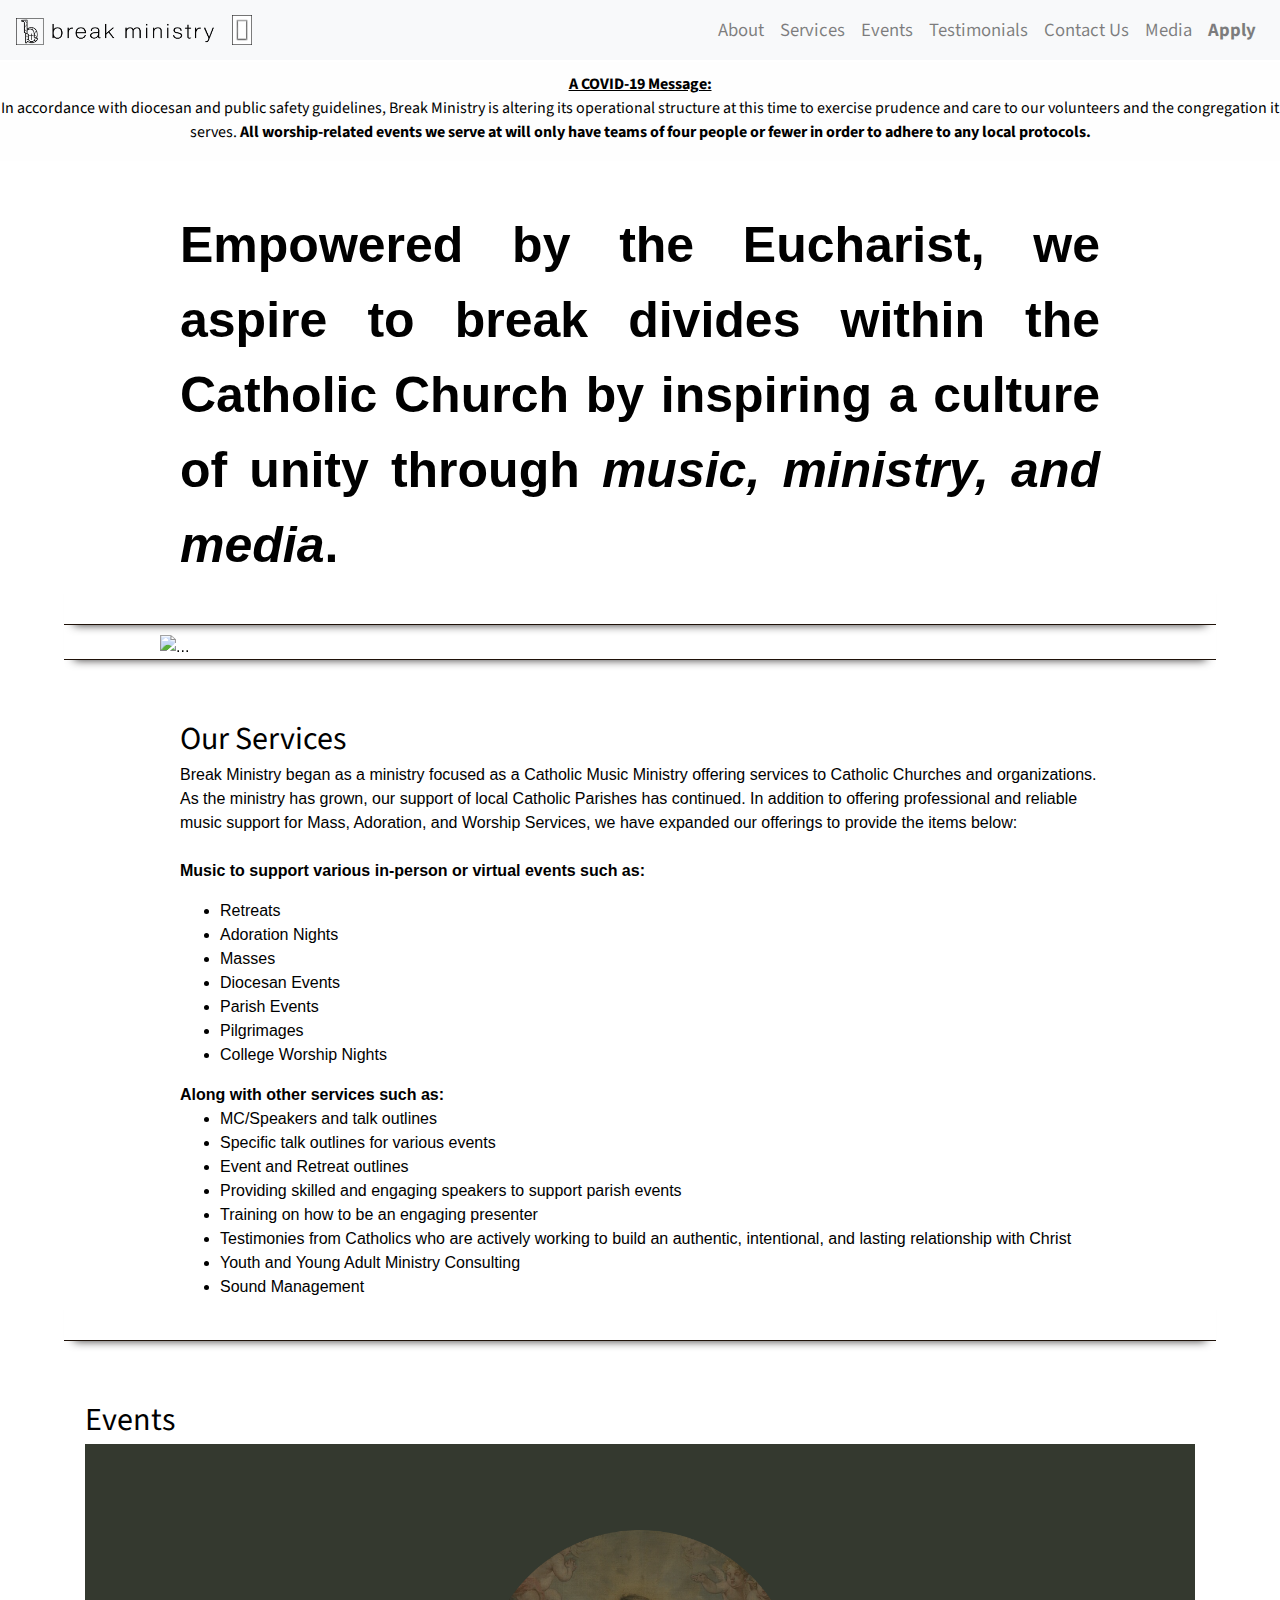
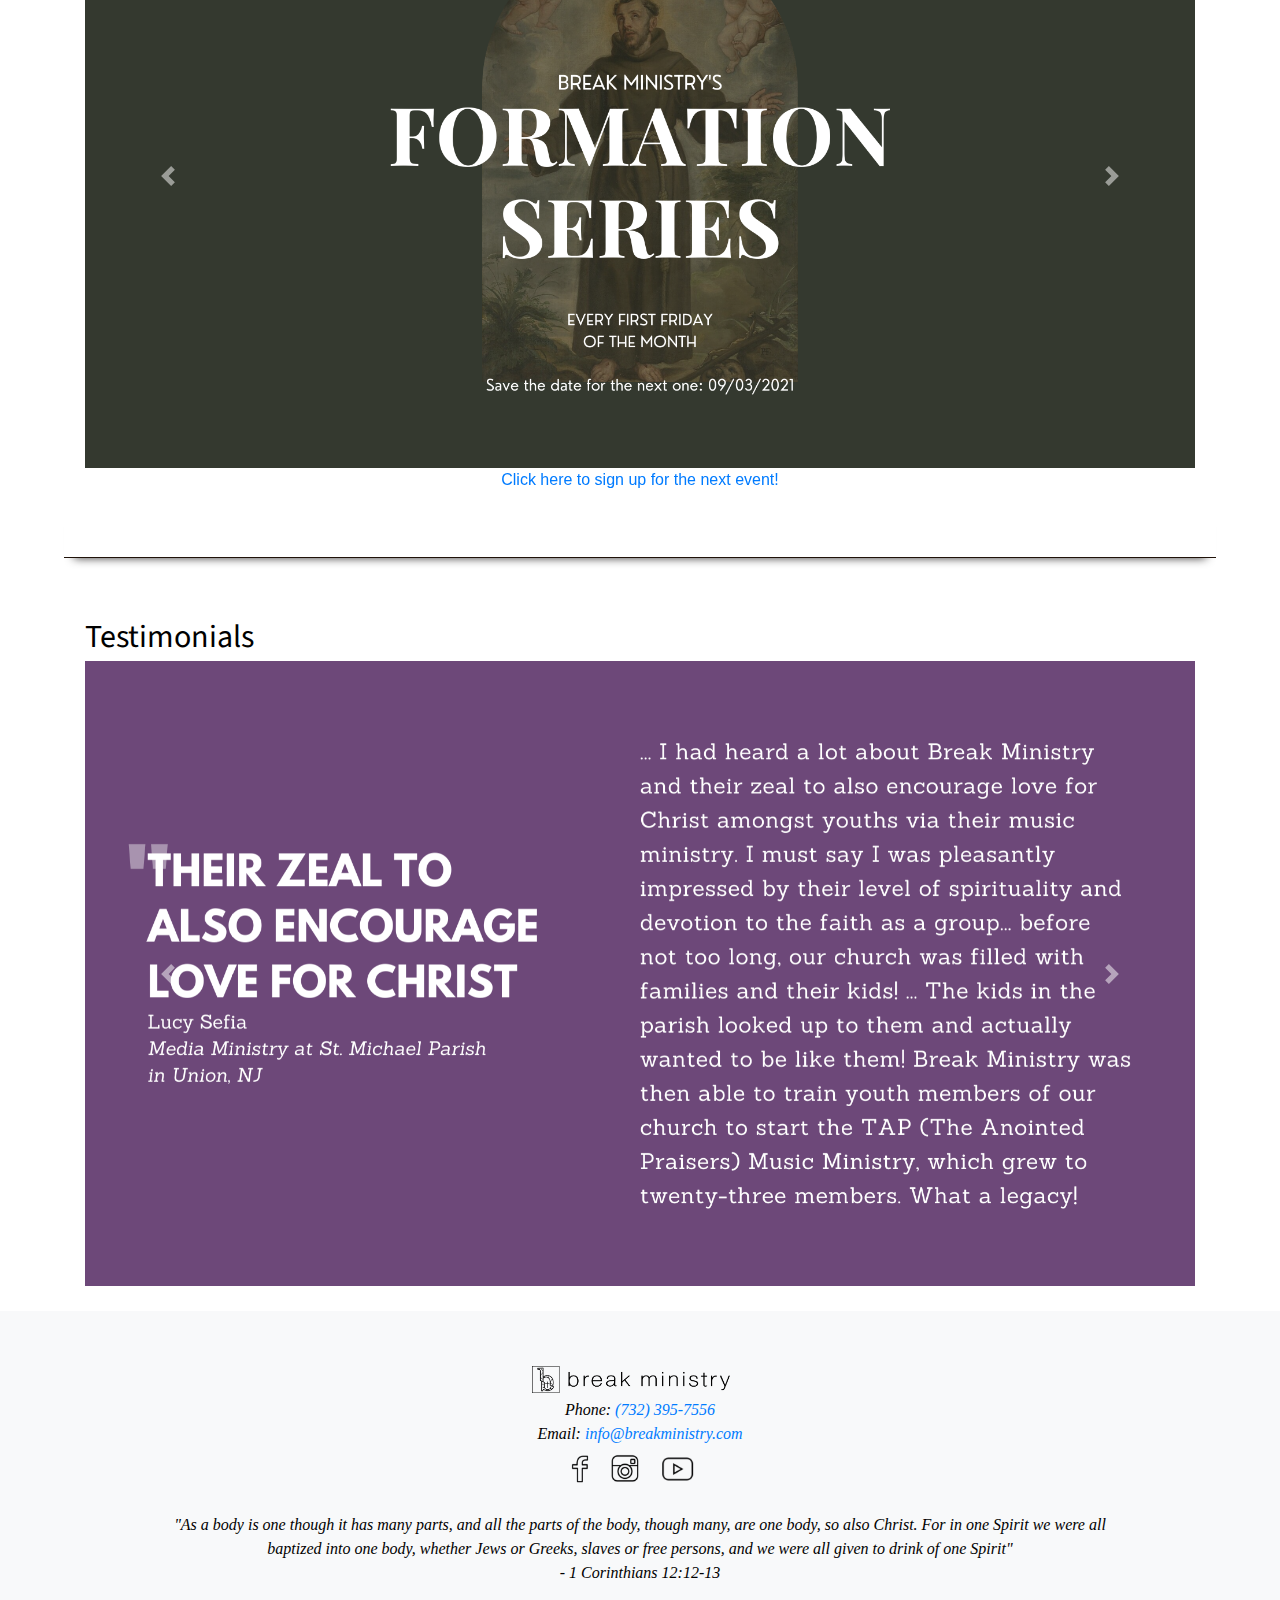
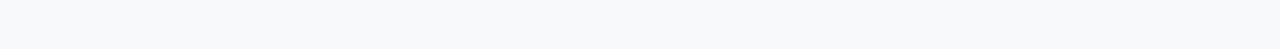
==== index.html @ 3be92e77 "updated footer scripture, break mission statement" ====
<!DOCTYPE html>
<html lang="en">

<head>
  <meta charset="UTF-8">
  <meta name="viewport" content="width=device-width, initial-scale=1.0">
  <title>Break Ministry, Inc.
  </title>
  <!-- CSS Bootstrap and Local -->
  <link rel="stylesheet" href="https://stackpath.bootstrapcdn.com/bootstrap/4.4.1/css/bootstrap.min.css"
    integrity="sha384-Vkoo8x4CGsO3+Hhxv8T/Q5PaXtkKtu6ug5TOeNV6gBiFeWPGFN9MuhOf23Q9Ifjh" crossorigin="anonymous">
  <link rel="stylesheet" href="static/css/style.css">
  <!-- Font API -->
  <link href="https://fonts.googleapis.com/css?family=Source+Sans+Pro&display=swap" rel="stylesheet">
  <!-- D3 JS -->
  <script src="https://cdnjs.cloudflare.com/ajax/libs/d3/4.13.0/d3.min.js"></script>
  <!-- Global site tag (gtag.js) - Google Analytics -->
  <script async src="https://www.googletagmanager.com/gtag/js?id=G-TP1LSB8Z83"></script>
  <script>
    window.dataLayer = window.dataLayer || [];
    function gtag() { dataLayer.push(arguments); }
    gtag('js', new Date());

    gtag('config', 'G-TP1LSB8Z83');
  </script>
</head>

<!-- Navbar Begins Here -->
<nav id="nav" class="navbar navbar-expand-lg navbar-light bg-light sticky-top navbarfonts">
  <a class="navbar-brand" href="index.html">
    <img id="breaklogo" src="static/images/Logo and one line.png" alt="Break Ministry">
  </a>
  <img id="lightimage" src="static/images/switch.png" alt="dark mode" onclick="colorSwitch()">
  <button class="navbar-toggler" type="button" data-toggle="collapse" data-target="#navbarNavDropdown"
    aria-controls="navbarNavDropdown" aria-expanded="false" aria-label="Toggle navigation">
    <span class="navbar-toggler-icon"></span>
  </button>
  <div class="collapse navbar-collapse " id="navbarNavDropdown">
    <ul class="navbar-nav ml-auto" id="navbarfonts">
      <li class="nav-item">
        <a class="nav-link" href="about.html">About</a>
      </li>
      <li class="nav-item">
        <a class="nav-link" href="#services">Services</a>
      </li>
      <li class="nav-item">
        <a class="nav-link" href="#events">Events</a>
      </li>
      <li class="nav-item">
        <a class="nav-link" href="#testimonials">Testimonials</a>
      </li>
      <li class="nav-item">
        <a class="nav-link" href="contact.html">Contact Us</a>
      </li>
      <li class="nav-item">
        <a class="nav-link" href="media.html">Media</a>
      </li>
      <li class="nav-item">
        <a class="nav-link" href="signup.html"><strong>Apply</strong></a>
      </li>
      <!-- <li class="nav-item dropdown">
        <a class="nav-link dropdown-toggle" href="#" id="navbarDropdownMenuLink" role="button" data-toggle="dropdown"
          aria-haspopup="true" aria-expanded="false">
          Media
        </a>
        <div class="dropdown-menu dropdown-menu-right bg-light" aria-labelledby="navbarDropdownMenuLink">
          <a class="dropdown-item" href="#">Press</a>
          <a class="dropdown-item" href="#">Photos</a>
          <a class="dropdown-item" href="#">Donate(?)</a>
        </div>
      </li> -->
    </ul>
  </div>
</nav>
<!-- Navbar Ends Here -->

<body class="lightswitch">

  <!-- Trigger/Open The Modal -->
  <!-- <button id="myBtn">Open Modal</button> -->
  <div id="banner">
    <p id="announcetitle">A COVID-19 Message:</p>
    <p id="announcetext">In accordance with diocesan and public safety guidelines,
      Break Ministry is altering its operational structure at this time
      to exercise prudence and care to our volunteers and the congregation
      it serves. <strong>All worship-related events we serve at will only have
        teams of four people or fewer in order to adhere to any local protocols.</strong> </p>
  </div>
  <!-- Make this a banner and fix the button-->

  <!-- The Modal -->
  <!-- <div id="myModal" class="modal"> -->

    <!-- Modal content -->
    <!-- <div class="modal-content">
      <span class="close">&times;</span>
      <h4 class="mx-auto">A Message about COVID-19</h4>
      <img class="mx-auto" height=300 width="275" src="static/images/groupphotocovid.jpg" alt="group covid photo">
      <br>
      <p>
        In accordance with diocesan and public safety guidelines,
        Break Ministry is altering its operational structure at this time
        to exercise prudence and care to our volunteers and the congregation
        it serves. All worship-related events we serve at will only have
        teams of four people or fewer in order to adhere to any local protocols.
      </p>
    </div> -->

  <!-- </div> -->

  <!-- Mission Container Starts Here -->
  <div id="main-img">
    <!-- <img src="static/images/adoration copy.jpg" alt=""> is inserted via js file -->
    <!-- <div class="top-left">
      <p>
      <strong>
     <i id='mission'> BREAKING DIVIDES</i></strong>
    </p>
    </div> -->

  </div>

  <section class="container" id="mission">
    <div class="row justify-content-around">
      <div class="col-10">
        <!-- <span class="headertext">Mission Statement</span> -->
        <p id='mission' style="text-align: justify;">
          <strong>
            Empowered by the Eucharist, we aspire to break divides within the 
            Catholic Church by inspiring a culture of unity through <i>music, ministry, and media</i>.
            <!-- Our mission is to <i>break divides</i> within the Catholic Church
            by inspiring a <i>culture of unity</i> through <i>music</i>, <i>ministry</i>, and <i>media.</i> -->
          </strong>
        </p>
      </div>
    </div>
  </section>
  <!-- Mission Container Ends Here -->
  <hr>
  <div id="carouselExampleControls" class="carousel slide" data-ride="carousel">
    <div class="carousel-inner">
      <div class="carousel-item">
        <img src="static/images/kolbe.png" class="d-block mx-auto w-75" alt="...">
      </div>
      <div class="carousel-item active">
        <img src="static/images/calcutta.png" class="d-block mx-auto w-75" alt="...">
      </div>
    </div>
    <a class="carousel-control-prev" href="#carouselExampleControls" role="button" data-slide="prev">
      <span class="carousel-control-prev-icon" aria-hidden="true"></span>
      <span class="sr-only">Previous</span>
    </a>
    <a class="carousel-control-next" href="#carouselExampleControls" role="button" data-slide="next">
      <span class="carousel-control-next-icon" aria-hidden="true"></span>
      <span class="sr-only">Next</span>
    </a>
  </div>
  <hr>

  <!-- Services Container Starts Here -->
  <section class="container" id="services">
    <div class="row justify-content-around">
      <div class="col-10">
        <span class="headertext">Our Services</span>
        <p class='servicestext'>
          Break Ministry began as a ministry focused as a Catholic Music Ministry offering services to Catholic Churches
          and organizations. As the ministry has grown, our support of local Catholic Parishes has continued. In
          addition
          to offering professional and reliable music support for Mass, Adoration, and Worship Services, we have
          expanded
          our offerings to provide the items below:
          <br>
          <br>
          <strong>Music to support various in-person or virtual events such as:</strong>
        <ul>
          <li>Retreats</li>
          <li>Adoration Nights</li>
          <li>Masses</li>
          <li>Diocesan Events</li>
          <li>Parish Events</li>
          <li>Pilgrimages</li>
          <li>College Worship Nights</li>
        </ul>
        <strong>Along with other services such as:</strong>
        <ul>
          <li>MC/Speakers and talk outlines</li>
          <li>Specific talk outlines for various events</li>
          <li>Event and Retreat outlines</li>
          <li>Providing skilled and engaging speakers to support parish events</li>
          <li>Training on how to be an engaging presenter</li>
          <li>Testimonies from Catholics who are actively working to build an
            authentic, intentional, and lasting
            relationship with Christ</li>
          <li>Youth and Young Adult Ministry Consulting</li>
          <li>Sound Management</li>
        </ul>

        </p>
      </div>
    </div>
  </section>
  <!-- Services Container Ends Here -->
  <hr class="other">
  <!-- Events Container Starts Here -->
  <section class="container" id="events">
    <div class="row justify-content-around">
      <div class="col-12">
        <span class="headertext">Events</span>
        <div id="carouselExampleControls2" class="carousel slide" data-ride="carousel">
          <div class="carousel-inner">
            <div class="carousel-item active">
              <img src="static/images/Updated Faith Formation Series Graphic- Website.png" class="d-block mx-auto w-100"
                alt="...">
              <p id="formation"> <a href="https://breakministry.flocknote.com/signup/84780" target="_blank">Click here
                  to sign up for the next event!</a> </p>
            </div>
            <div class="carousel-item">
              <img src="static/images/ceceliaMassGraphic.png" class="d-block mx-auto w-100" alt="...">
              <p class="h5" id="flocksign" style="text-align: center;">To stay up to date and find out about our latest
                public events, sign up here:</p>
              <div id="events">
                <form style="text-align: center;" method="post"
                  action="https://app.flocknote.com/group/561346/addToGroupFromOutside" target="_blank">
                  <input type="text" name="fname" placeholder="First Name" />
                  <input type="text" name="lname" placeholder="Last Name" />
                  <input type="email" name="email" placeholder="Email Address" />
                  <input type="tel" name="mobile_phone" placeholder="Mobile Phone" />
                  <button class="submit" type="submit" value="submit">Sign Me Up</button>
                </form>
              </div>
            </div>
            <div class="carousel-item">
              <img src="static/images/jamesMassGraphic.png" class="d-block mx-auto w-100" alt="...">
              <p class="h5" id="flocksign" style="text-align: center;">To stay up to date and find out about our latest
                public events, sign up here:</p>
              <div id="events">
                <form style="text-align: center;" method="post"
                  action="https://app.flocknote.com/group/561346/addToGroupFromOutside" target="_blank">
                  <input type="text" name="fname" placeholder="First Name" />
                  <input type="text" name="lname" placeholder="Last Name" />
                  <input type="email" name="email" placeholder="Email Address" />
                  <input type="tel" name="mobile_phone" placeholder="Mobile Phone" />
                  <button class="submit" type="submit" value="submit">Sign Me Up</button>
                </form>
              </div>
            </div>
            <!-- <div class="carousel-item">
              <img src="static/images/Updated Prayer Hour Graphic- Website.png" class="d-block mx-auto w-100" alt="...">
              <p class="h5" id="flocksign" style="text-align: center;">To stay up to date and find out about our latest public events, sign up here:</p>
              <div id="events">
                <form style="text-align: center;" method="post" action="https://app.flocknote.com/group/561346/addToGroupFromOutside" target="_blank">
                  <input type="text" name="fname" placeholder="First Name" />
                  <input type="text" name="lname" placeholder="Last Name" />
                  <input type="email" name="email" placeholder="Email Address" />
                  <input type="tel" name="mobile_phone" placeholder="Mobile Phone" />
                  <button class="submit" type="submit" value="submit">Sign Me Up</button>
                </form>
              </div>
            </div> -->
            <div class="carousel-item">
              <img src="static/images/Updated Bible Studies Graphic- Website.png" class="d-block mx-auto w-100"
                alt="...">
              <p style="text-align: center; font-size: large; font-weight: bold;"> To sign up for Mens or Womens Bible
                Study, sign up here!
              <form style="text-align: center;" method="post"
                action="https://app.flocknote.com/group/447430/addToGroupFromOutside" target="_blank">
                <input type="text" name="fname" placeholder="First Name" />
                <input type="text" name="lname" placeholder="Last Name" />
                <input type="email" name="email" placeholder="Email Address" />
                <input type="tel" name="mobile_phone" placeholder="Mobile Phone" />
                <button type="submit" value="submit">Sign Me Up</button>
              </form>
              </p>
            </div>
          </div>
          <a class="carousel-control-prev" href="#carouselExampleControls2" role="button" data-slide="prev">
            <span class="carousel-control-prev-icon" aria-hidden="true"></span>
            <span class="sr-only">Previous</span>
          </a>
          <a class="carousel-control-next" href="#carouselExampleControls2" role="button" data-slide="next">
            <span class="carousel-control-next-icon" aria-hidden="true"></span>
            <span class="sr-only">Next</span>
          </a>
        </div>
        <div>
        </div>
      </div>
    </div>
    <br>
  </section>
  <!-- Events Section Ends Here -->
  <hr class="other">
  <!-- Testimonials Section Starts Here -->
  <section class="container" id="testimonials">

    <div class="row justify-content-around">
      <div class="col-12">
        <span class="headertext">Testimonials</span>
        <div id="carouselExampleControls3" class="carousel slide" data-ride="carousel">
          <div class="carousel-inner">
            <div class="carousel-item active">
              <img src="static/images/test1.png" class="d-block mx-auto w-100" alt="...">
            </div>
            <div class="carousel-item">
              <img src="static/images/test2.png" class="d-block mx-auto w-100" alt="...">
            </div>
            <div class="carousel-item">
              <img src="static/images/test3.png" class="d-block mx-auto w-100" alt="...">
            </div>
          </div>
          <a class="carousel-control-prev" href="#carouselExampleControls3" role="button" data-slide="prev">
            <span class="carousel-control-prev-icon" aria-hidden="true"></span>
            <span class="sr-only">Previous</span>
          </a>
          <a class="carousel-control-next" href="#carouselExampleControls3" role="button" data-slide="next">
            <span class="carousel-control-next-icon" aria-hidden="true"></span>
            <span class="sr-only">Next</span>
          </a>
        </div>
      </div>
    </div>
  </section>
  <!-- Testimonials Section Ends Here -->

  <!-- Footer Begins Here -->

  <footer id="footer" class="bg-light">
    <a class="navbar-brand" href="index.html"><img id="breaklogo2" style="padding-top:50px;"
        src="static/images/Logo and one line.png" alt="Break Ministry" width="200px"></a>
    <br>
    Phone: <a href="tel:7323957556">(732) 395-7556</a>
    <br>
    Email: <a href='mailto:info@breakministry.com'>info@breakministry.com</a>
    <br>
    <a class="navbar-brand" href="https://www.facebook.com/breakministry"><img src="static/images/Facebook.png"
        alt="Break's Facebook'" width="20px"></a>
    <a class="navbar-brand" href="https://www.instagram.com/breakministry"><img src="static/images/Insta.png"
        alt="Break's Insta'" width="30px"></a>
    <a class="navbar-brand" href="https://www.youtube.com/channel/UCr5m-h4cPq2_lqvrQIplOww"><img
        src="static/images/YouTube.png" alt="Break's YouTube'" width="35px"></a>
    <br><br>
    <p>
      <!-- 
      The gifts he gave were that some would be apostles, some prophets, some evangelists, 
      some pastors and teachers, to equip the saints for the work of ministry, for building up 
      the body of Christ, until all of us come to the unity of the faith and of the knowledge of 
      the Son of God, to maturity, to the measure of the full stature of Christ. <br>
      - Ephesians 4:11-13 -->
      "As a body is one though it has many parts, and all the parts of the body,
      though many, are one body, so also Christ. For in one Spirit we were all baptized into one body,
      whether Jews or Greeks, slaves or free persons, and we were all given to drink of one Spirit" <br>
      - 1 Corinthians 12:12-13
    </p>
    <br><br>
  </footer>
  <!-- Footer Ends Here -->


  <!-- JS for Bootstrap things -->
  <script src="https://code.jquery.com/jquery-3.4.1.slim.min.js"
    integrity="sha384-J6qa4849blE2+poT4WnyKhv5vZF5SrPo0iEjwBvKU7imGFAV0wwj1yYfoRSJoZ+n"
    crossorigin="anonymous"></script>
  <script src="https://cdn.jsdelivr.net/npm/popper.js@1.16.0/dist/umd/popper.min.js"
    integrity="sha384-Q6E9RHvbIyZFJoft+2mJbHaEWldlvI9IOYy5n3zV9zzTtmI3UksdQRVvoxMfooAo"
    crossorigin="anonymous"></script>
  <script src="https://stackpath.bootstrapcdn.com/bootstrap/4.4.1/js/bootstrap.min.js"
    integrity="sha384-wfSDF2E50Y2D1uUdj0O3uMBJnjuUD4Ih7YwaYd1iqfktj0Uod8GCExl3Og8ifwB6"
    crossorigin="anonymous"></script>
  <script src="static/js/index.js"></script>
  <script src="static/js/darkmode.js"></script>
</body>

</html>
---- static/css/style.css ----
/* Fonts for Navbar */
#navbarfonts li {
    font-family: 'Source Sans Pro', 'sans-serif';
    font-size: 14pt;
}

#breaklogo {
    padding-right:0px;
    width: 200px;
}
/* Fonts for Navbar */

/* Used for scrolling on the webpage */
html {
    scroll-behavior: smooth;
}

/* Section divider */
hr {
    border:none;
    height: 20px;
    width: 90%;
    height: 50px;
    margin-top: 0;
    border-bottom: 1px solid #1f1209;
    box-shadow: 0 10px 10px -10px rgb(54, 52, 52);
    margin: -50px auto 10px; 
}

hr.signup {
    width: 100%;
    box-shadow: 0 5x 5px -5px rgb(54, 52, 52);
}
/* Section divider */

/* Start of Dark Mode CSS */
/* Body CSS */
.lightswitch{
    background: #fff;
    color: black;
}

.darkswitch{
    /* background: #292b2c; */
    background: #000000;
    color: #fff;
}

.notasdarkswitch{
    background: #292b2c;
    color: #fff;
}

#lightimage{
    /* src: local("static/images/switch.png"); */
    width: 20px;
}

#formation{
    font-size: medium;
    text-align: center;   
}

/* Body CSS */


/* End of Dark Mode CSS */


.jesus {
    max-height: 960px;
}

/* Style for Header Texts (e.g. Titles, etc.) */
span.headertext{
    font-family: 'Source Sans Pro', 'sans-serif';
    font-size: xx-large;
}

.inputs {
    width: 50px;
}

/* USED TO LEAVE SPACE FOR MOVING BETWEEN SECTIONS BEGIN */
section:before {
    height: 45px;
    content: "";
    display:block;
}

section:after {
    height: 25px;
    content: "";
    display: block;
}
/* USED TO LEAVE SPACE FOR MOVING BETWEEN SECTIONS END */

/* Kipsy's ugly footer ;) */
footer {
    font-family: 'Helvetica Neue', 'sans-serif';
    text-align: center;
    font-size: 12pt;
    font-style: italic; 
    padding-right: 150px; 
    padding-left: 150px;
}

#breaklogo2 {
    width: 200px;
}

#mission{
    /* font-family: 'Source Sans Pro', 'sans-serif'; */
    font-size: 50px;
    outline-color: black;
}


/* The Modal (background) */
.modal {
    display: none; /* Hidden by default */
    position: fixed; /* Stay in place */
    z-index: 2; /* Sit on top */
    left: 0;
    top: 0;
    width: 100%; /* Full width */
    height: 100%; /* Full height */
    /* overflow: auto; Enable scroll if needed */
    background-color: rgb(0,0,0); /* Fallback color */
    background-color: rgba(0,0,0,0.4); /* Black w/ opacity */
  }
  
  /* Modal Content/Box */
  .modal-content {
    background-color: #fefefe;
    margin: 8% auto; /* 15% from the top and centered */
    padding: 20px;
    border: 1px solid #888;
    width: 40%; /* Could be more or less, depending on screen size */
  }

  /* Announcement Banner */
  #banner {
      margin-top: 2px;
      margin-bottom: 2px;
      padding-top: 10px;
      padding-bottom: 1px;
      background-color: #fefefe;
  }

  #announcetitle {
      margin: 0px;
      text-align: center;
      font-size: medium;
      font-weight: bold;
      text-decoration-line: underline;
      text-align: center;
      font-family: 'Source Sans Pro', 'sans-serif';
      font-size: medium;
  }
  
  #announcetext {
    text-align: center;
    font-family: 'Source Sans Pro', 'sans-serif';
    font-size: medium;
  }
  /* The Close Button */
  .close {
    color: #aaa;
    float: right;
    font-size: 28px;
    font-weight: bold;
  }
  
  .close:hover,
  .close:focus {
    color: black;
    text-decoration: none;
    cursor: pointer;
  }

  .top-left {
    position: absolute;
    top: 15%;
    left: 35%;
    transform: translate(0%, -50%);
    padding-left: 25px;
    z-index: 1;
  }

  textarea {
      width: 90%;
  }

  .smallertext{
      font-size: smaller;
  }
  

@media screen and (max-width: 1000px) {

    #breaklogo {
        padding:0px;
        width: 200px;
    }

    #lightimage {
        padding: 0px;
        width: 20px;
    }

    span.headertext {
        font-size: x-large;
    }

    p.applytext{
        font-family: 'Source Sans Pro', 'sans-serif';
        font-size: medium;
    }

    p.abouttext {
        font-size: small;
    }

    p.servicestext {
        font-size: medium;
    }

    #flocksign {
        font-size: medium;
        text-align: center;
    }
    
    form {
        text-align: center;
    }

    input {
        width: 50%;
    }

    button.submit {
        width: 50%;
    }

    #mission{
        font-size: x-large;
    } 

    footer{
        padding-left: 5px;
        padding-right: 5px;
    }

    .modal {
        display: none; /* Hidden by default */
        position: fixed; /* Stay in place */
        z-index: 2; /* Sit on top */
        left: 0;
        top: 0;
        width: 100%; /* Full width */
        height: 100%; /* Full height */
        /* overflow: auto; Enable scroll if needed */
        background-color: rgb(0,0,0); /* Fallback color */
        background-color: rgba(0,0,0,0.4); /* Black w/ opacity */
        }

    .modal-content {
        background-color: #fefefe;
        margin: 22% auto; /* 15% from the top and centered */
        padding: 20px;
        border: 1px solid #888;
        width: 100%; /* Could be more or less, depending on screen size */
    }

    .top-left {
        position: absolute;
        top: 10%;
        left: 23%;
        transform: translate(0%, -50%);
        padding-left: 25px;
        z-index: 1;
        }

    .media{

    width: 300px;

    }

    #breaklogo2 {
        width: 200px;
    }

    
}
    

@media screen and (max-width: 600px) {

#mission{
    font-size: large;
} 

span.headertext {
    font-size: x-large;
}

p.applytext{
    font-family: 'Source Sans Pro', 'sans-serif';
    font-size: medium;
}

p{
    font-size: small;
}

footer{
    padding-left: 5px;
    padding-right: 5px;
}

#flocksign {
    font-size: medium;
    text-align: center;
}

form {
    text-align: center;
}

#formation{
    font-size: medium;
    text-align: center;   
}

input {
    width: 50%;
}

button.submit {
    width: 50%;
}

.modal {
    display: none; /* Hidden by default */
    position: fixed; /* Stay in place */
    z-index: 2; /* Sit on top */
    left: 0;
    top: 0;
    width: 100%; /* Full width */
    height: 100%; /* Full height */
    /* overflow: auto; Enable scroll if needed */
    background-color: rgb(0,0,0); /* Fallback color */
    background-color: rgba(0,0,0,0.4); /* Black w/ opacity */
  }

.modal-content {
    background-color: #fefefe;
    margin: 22% auto; /* 15% from the top and centered */
    padding: 20px;
    border: 1px solid #888;
    width: 100%; /* Could be more or less, depending on screen size */
}

.top-left {
    position: absolute;
    top: 10%;
    left: 23%;
    transform: translate(0%, -50%);
    padding-left: 25px;
    z-index: 1;
  }

  .media{

    width: 300px;

  }

  /* Style for Header Texts (e.g. Titles, etc.) */
  .headertext{
        font-family: 'Source Sans Pro', 'sans-serif';
        font-size: small;
  }

  #breaklogo2 {
    width: 200px;
  }
}

@media screen and (max-width: 350px) {

    /* Section divider */
    hr.other {
        width: 100%;
        box-shadow: 0 5x 5px -5px rgb(54, 52, 52);
        }

    .headertext {
        font-size: x-large;
    }

    p.applytext{
        font-family: 'Source Sans Pro', 'sans-serif';
        font-size: medium;
  }

    p{
        font-size: small;
    }

    li {
        font-size: small;
    }

    #mission{
        font-size: large;
    } 
    
    #breaklogo {
        padding-right:0px;
        width: 165px;
    }

    #lightimage {
        padding: 0px;
        width: 15px;
    }

    #flocksign {
        font-size: medium;
        text-align: center;
    }

    form {
        text-align: center;
    }

    input {
        width: 50%;
    }

    button.submit {
        width: 50%;
    }

    footer{
        padding-left: 5px;
        padding-right: 5px;
    }

    #breaklogo2 {
        width: 200px;
    }
    
    .modal {
        display: none; /* Hidden by default */
        position: fixed; /* Stay in place */
        z-index: 2; /* Sit on top */
        left: 0;
        top: 0;
        width: 100%; /* Full width */
        height: 100%; /* Full height */
        /* overflow: auto; Enable scroll if needed */
        background-color: rgb(0,0,0); /* Fallback color */
        background-color: rgba(0,0,0,0.4); /* Black w/ opacity */
      }
    
    .modal-content {
        background-color: #fefefe;
        margin: 22% auto; /* 15% from the top and centered */
        padding: 20px;
        border: 1px solid #888;
        width: 100%; /* Could be more or less, depending on screen size */
    }
    
    .top-left {
        position: absolute;
        top: 10%;
        left: 23%;
        transform: translate(0%, -50%);
        padding-left: 25px;
        z-index: 1;
      }
    
      .media{
        width: 300px;
      };
      
      
    }
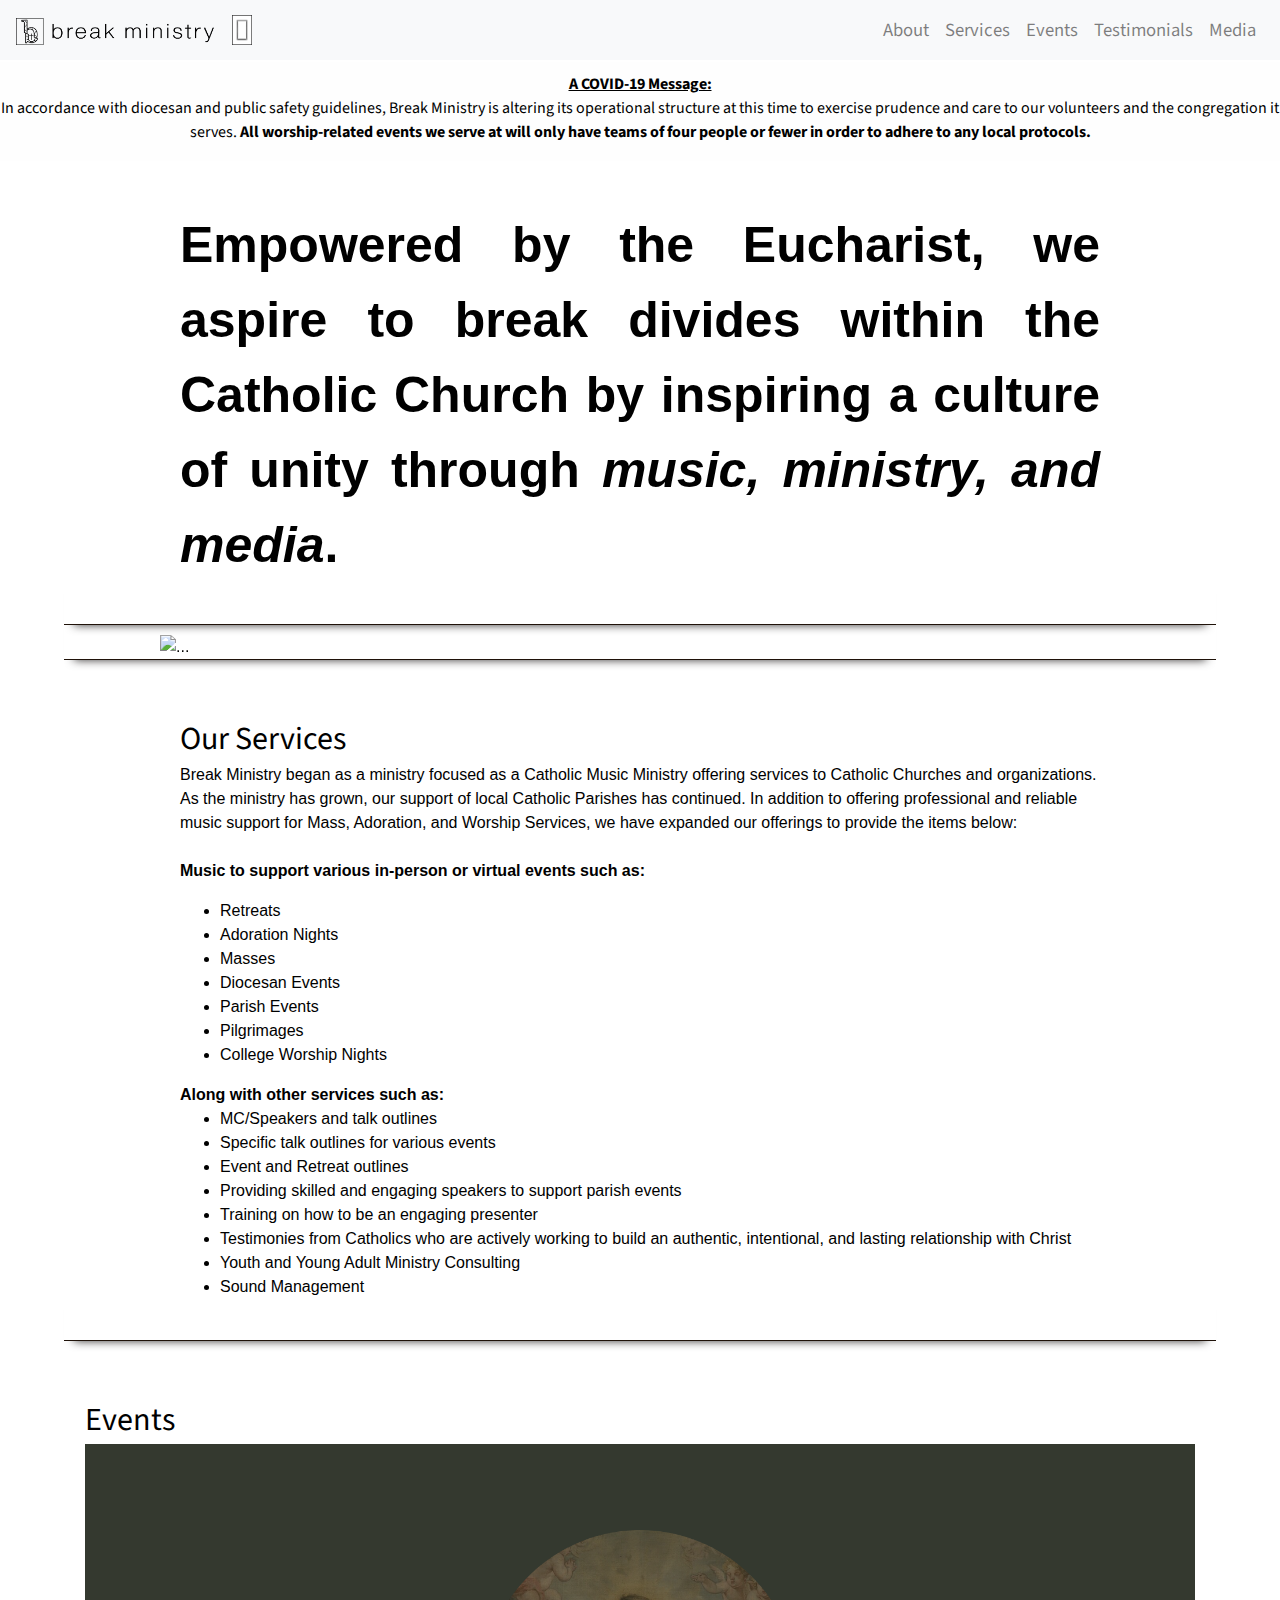
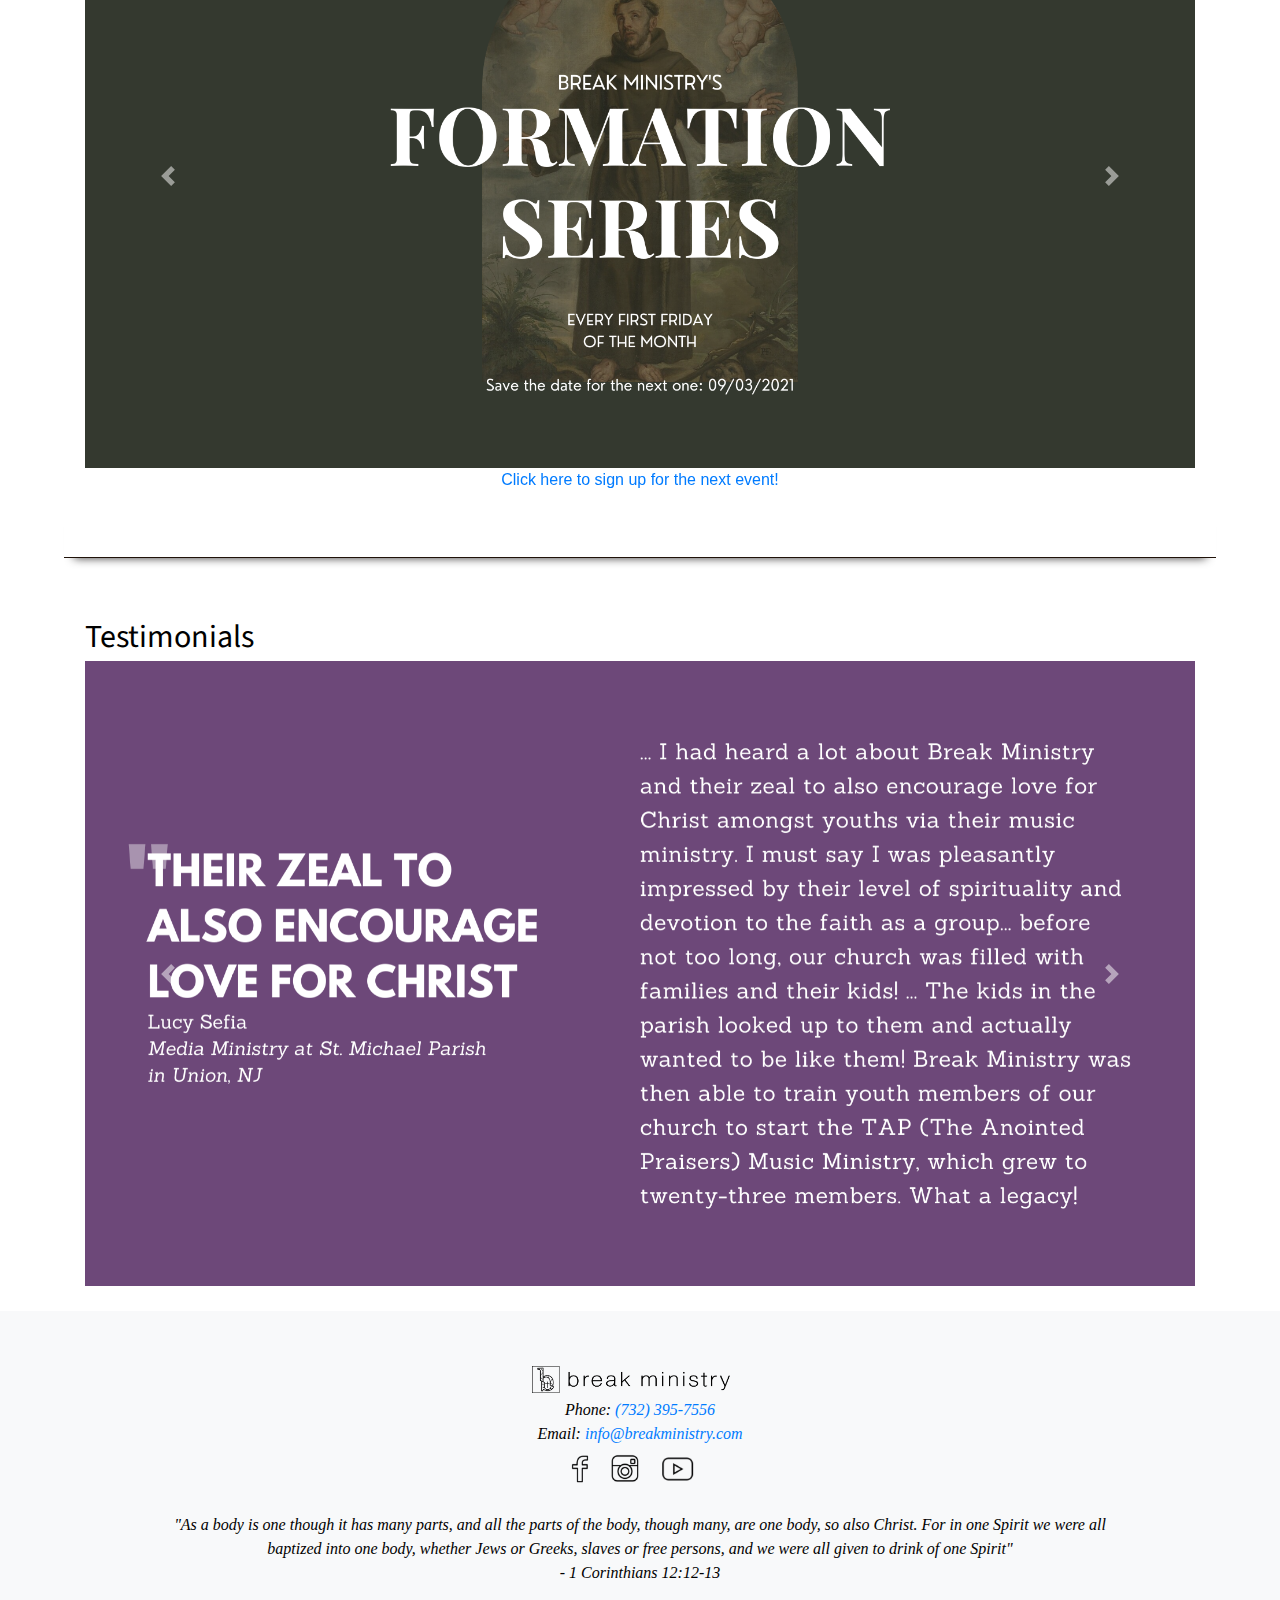
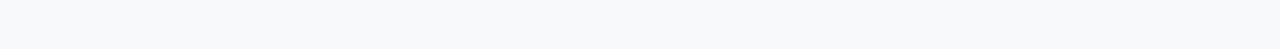
==== commit 32b3f4db: "commented out contact and apply pages" ====
--- a/index.html
+++ b/index.html
@@ -49,15 +49,15 @@
       <li class="nav-item">
         <a class="nav-link" href="#testimonials">Testimonials</a>
       </li>
-      <li class="nav-item">
+      <!-- <li class="nav-item">
         <a class="nav-link" href="contact.html">Contact Us</a>
-      </li>
+      </li> -->
       <li class="nav-item">
         <a class="nav-link" href="media.html">Media</a>
       </li>
-      <li class="nav-item">
+      <!-- <li class="nav-item">
         <a class="nav-link" href="signup.html"><strong>Apply</strong></a>
-      </li>
+      </li> -->
       <!-- <li class="nav-item dropdown">
         <a class="nav-link dropdown-toggle" href="#" id="navbarDropdownMenuLink" role="button" data-toggle="dropdown"
           aria-haspopup="true" aria-expanded="false">
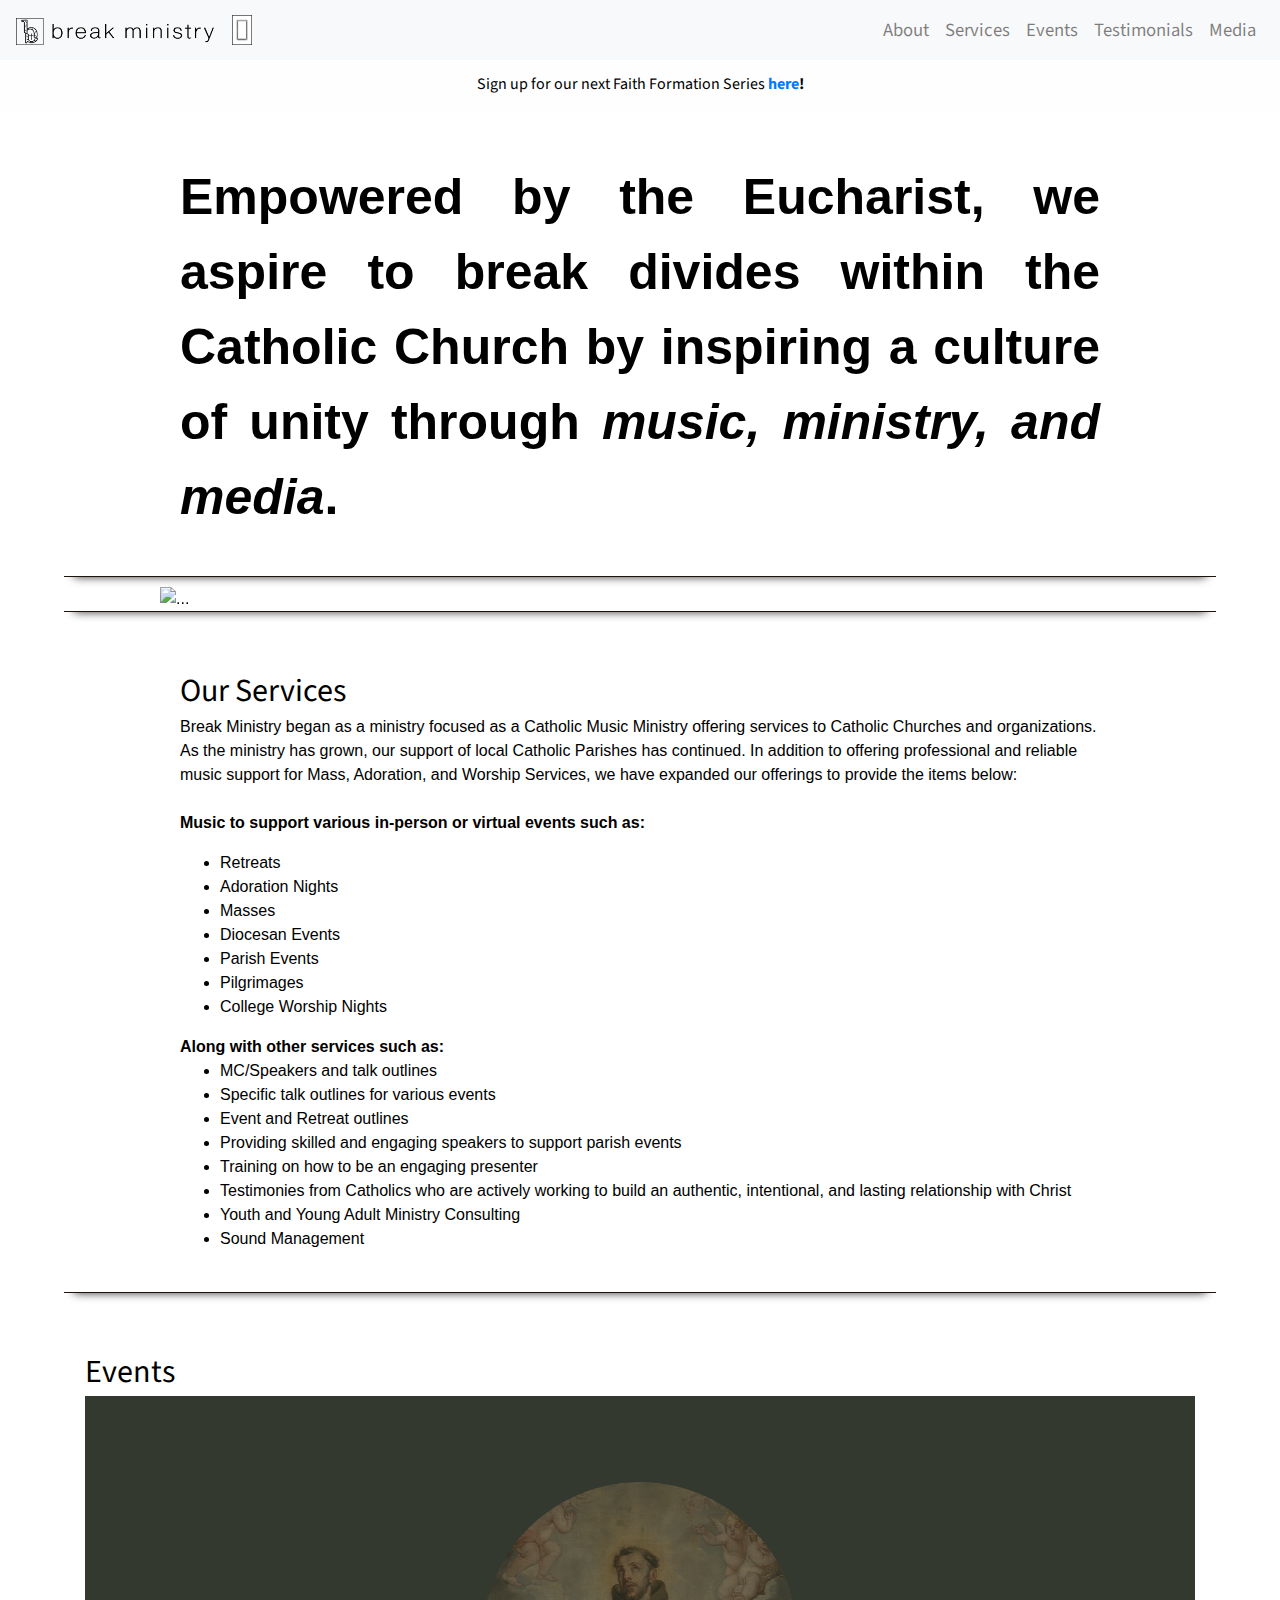
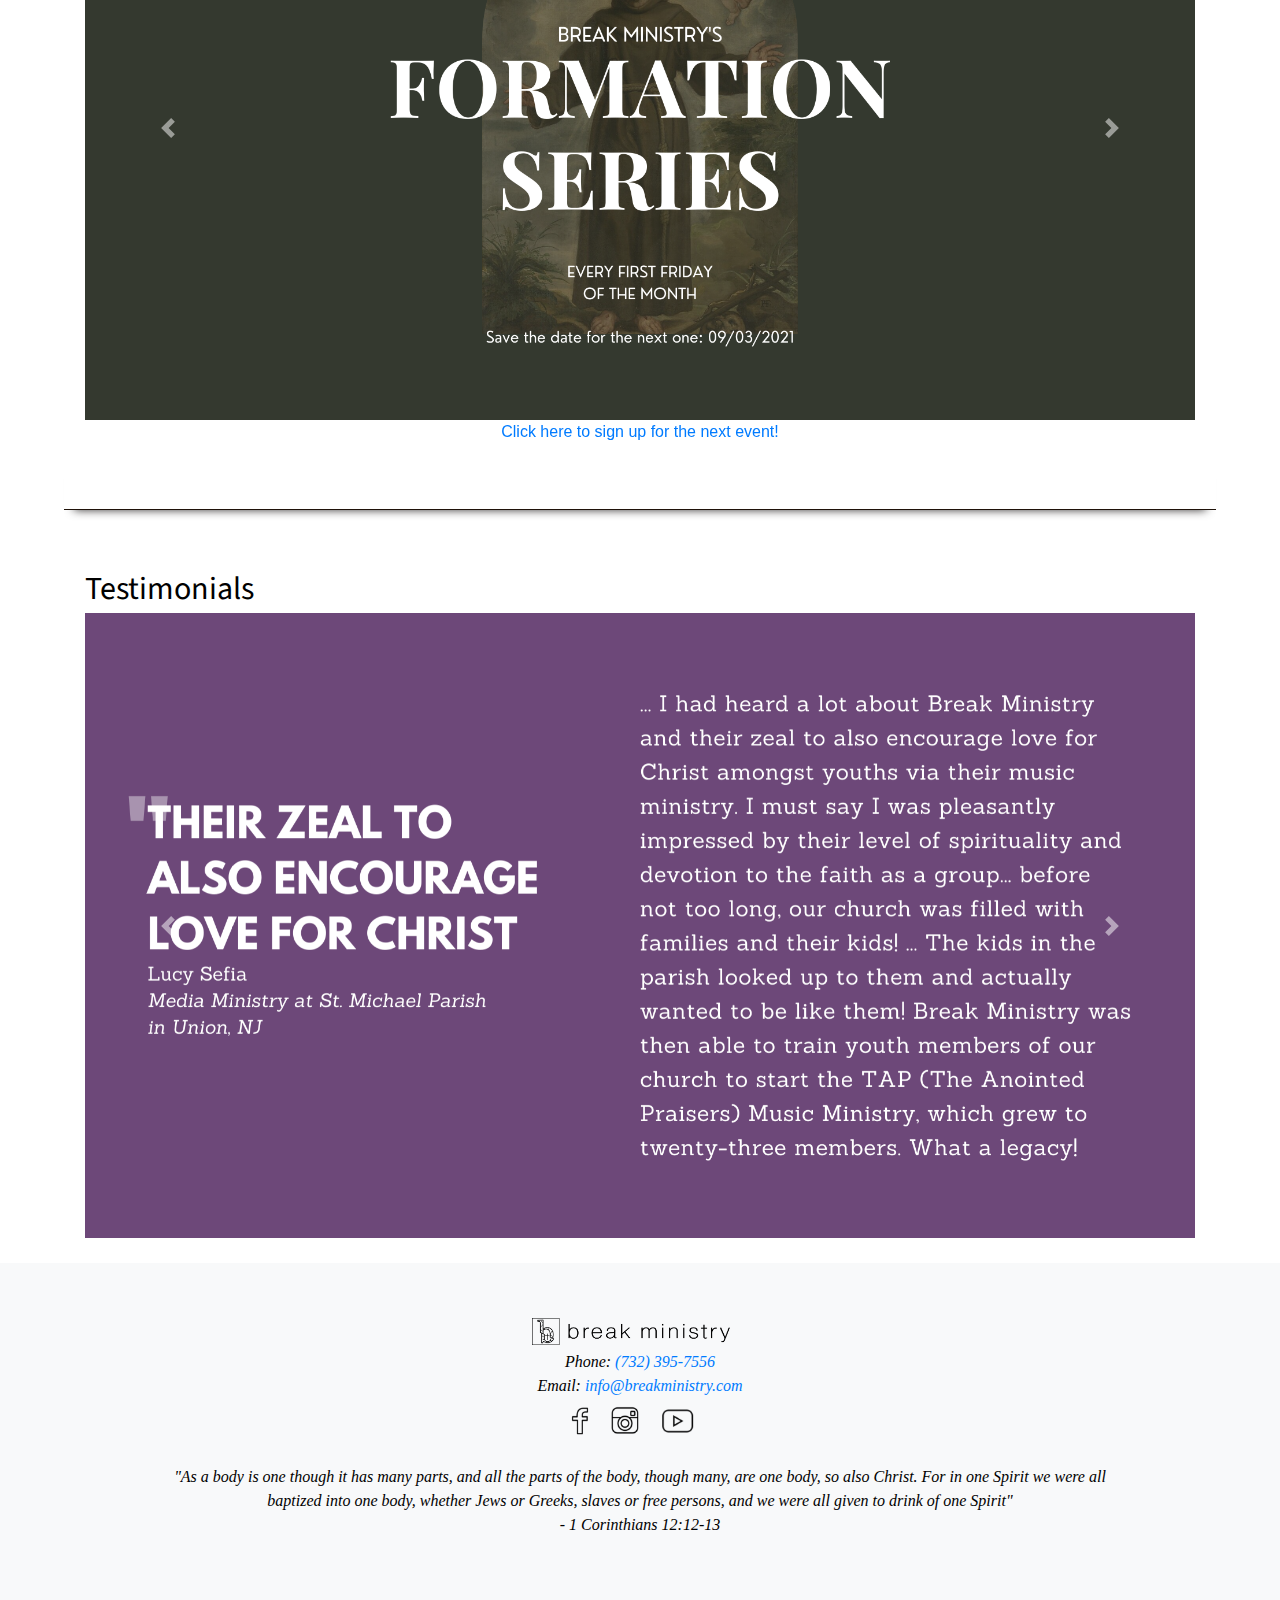
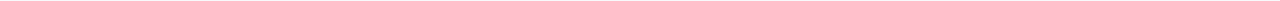
==== commit 1a47c96b: "updated covid banner to formation series signup" ====
--- a/index.html
+++ b/index.html
@@ -79,12 +79,8 @@
   <!-- Trigger/Open The Modal -->
   <!-- <button id="myBtn">Open Modal</button> -->
   <div id="banner">
-    <p id="announcetitle">A COVID-19 Message:</p>
-    <p id="announcetext">In accordance with diocesan and public safety guidelines,
-      Break Ministry is altering its operational structure at this time
-      to exercise prudence and care to our volunteers and the congregation
-      it serves. <strong>All worship-related events we serve at will only have
-        teams of four people or fewer in order to adhere to any local protocols.</strong> </p>
+    <!-- <p id="announcetitle">Faith Formation Series:</p> -->
+    <p id="announcetext">Sign up for our next Faith Formation Series <strong> <a href="https://breakministry.flocknote.com/signup/94237">here</a>!</strong> </p>
   </div>
   <!-- Make this a banner and fix the button-->
 
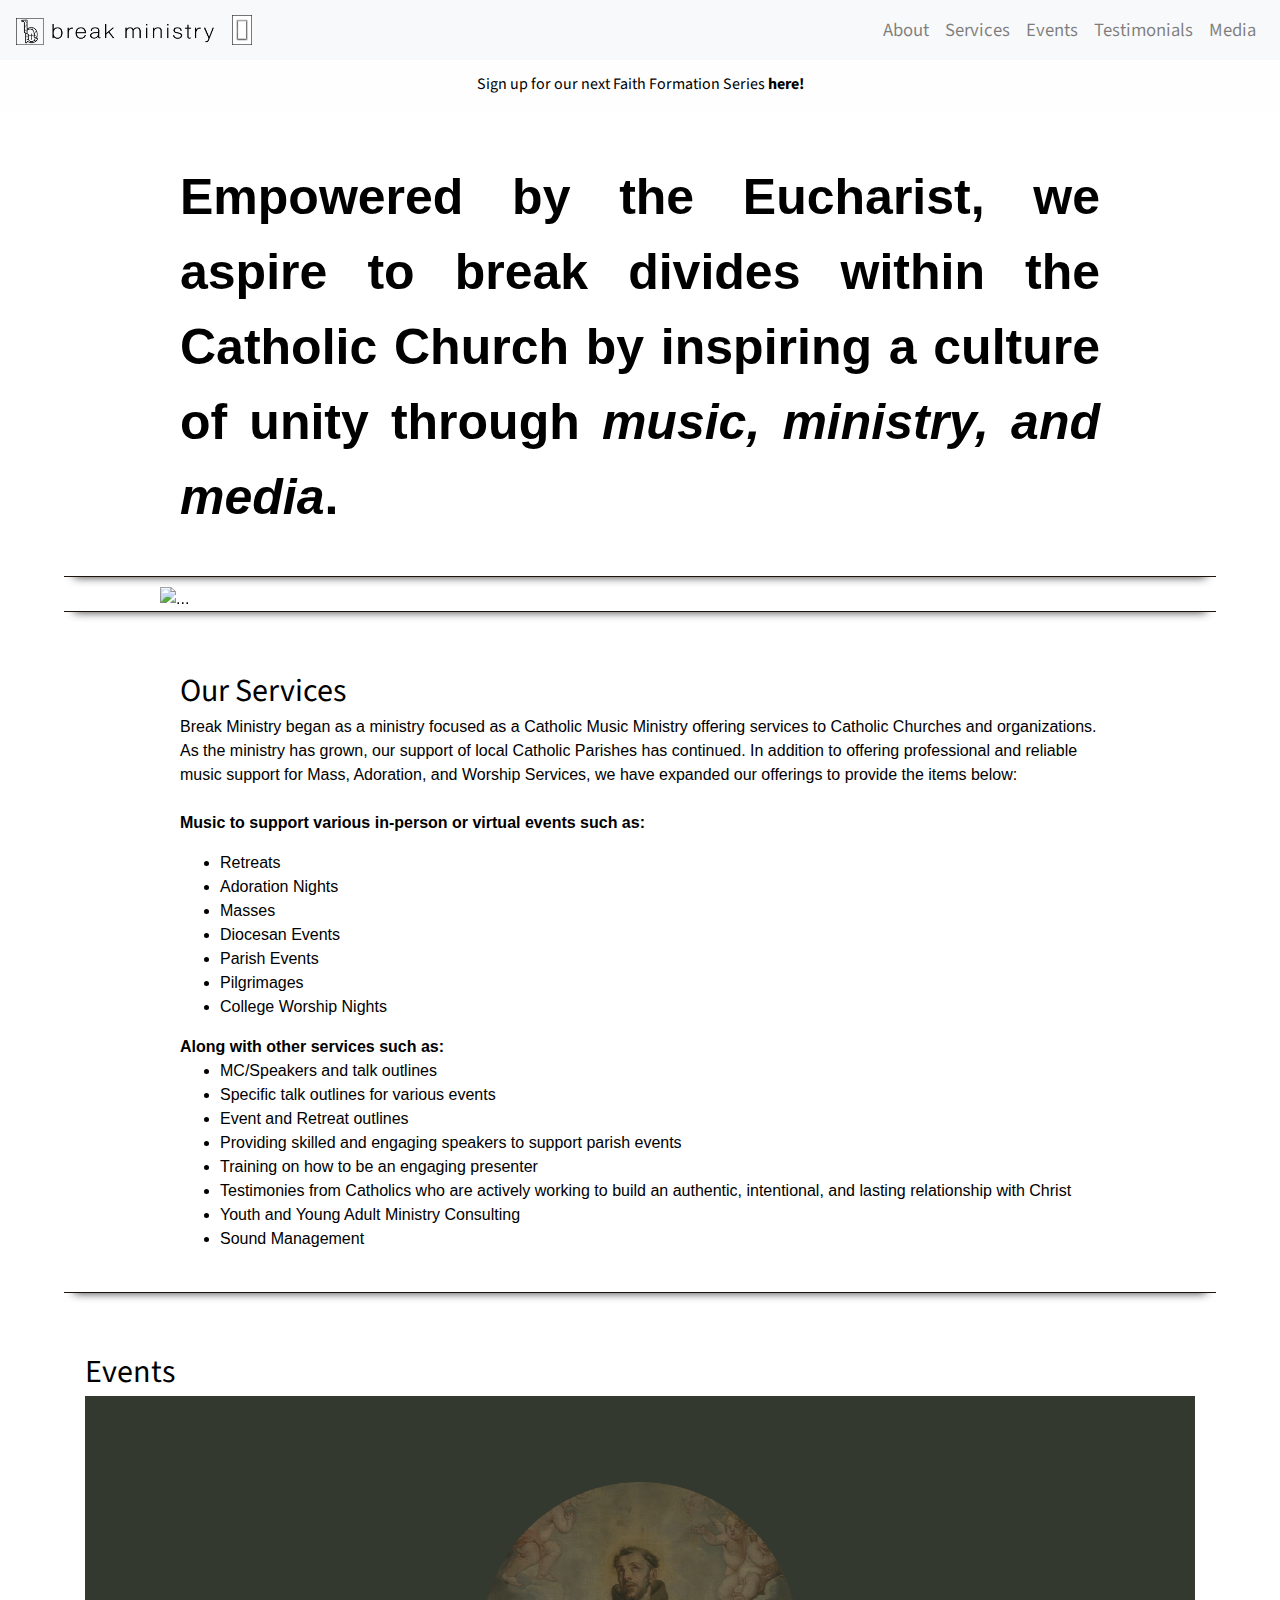
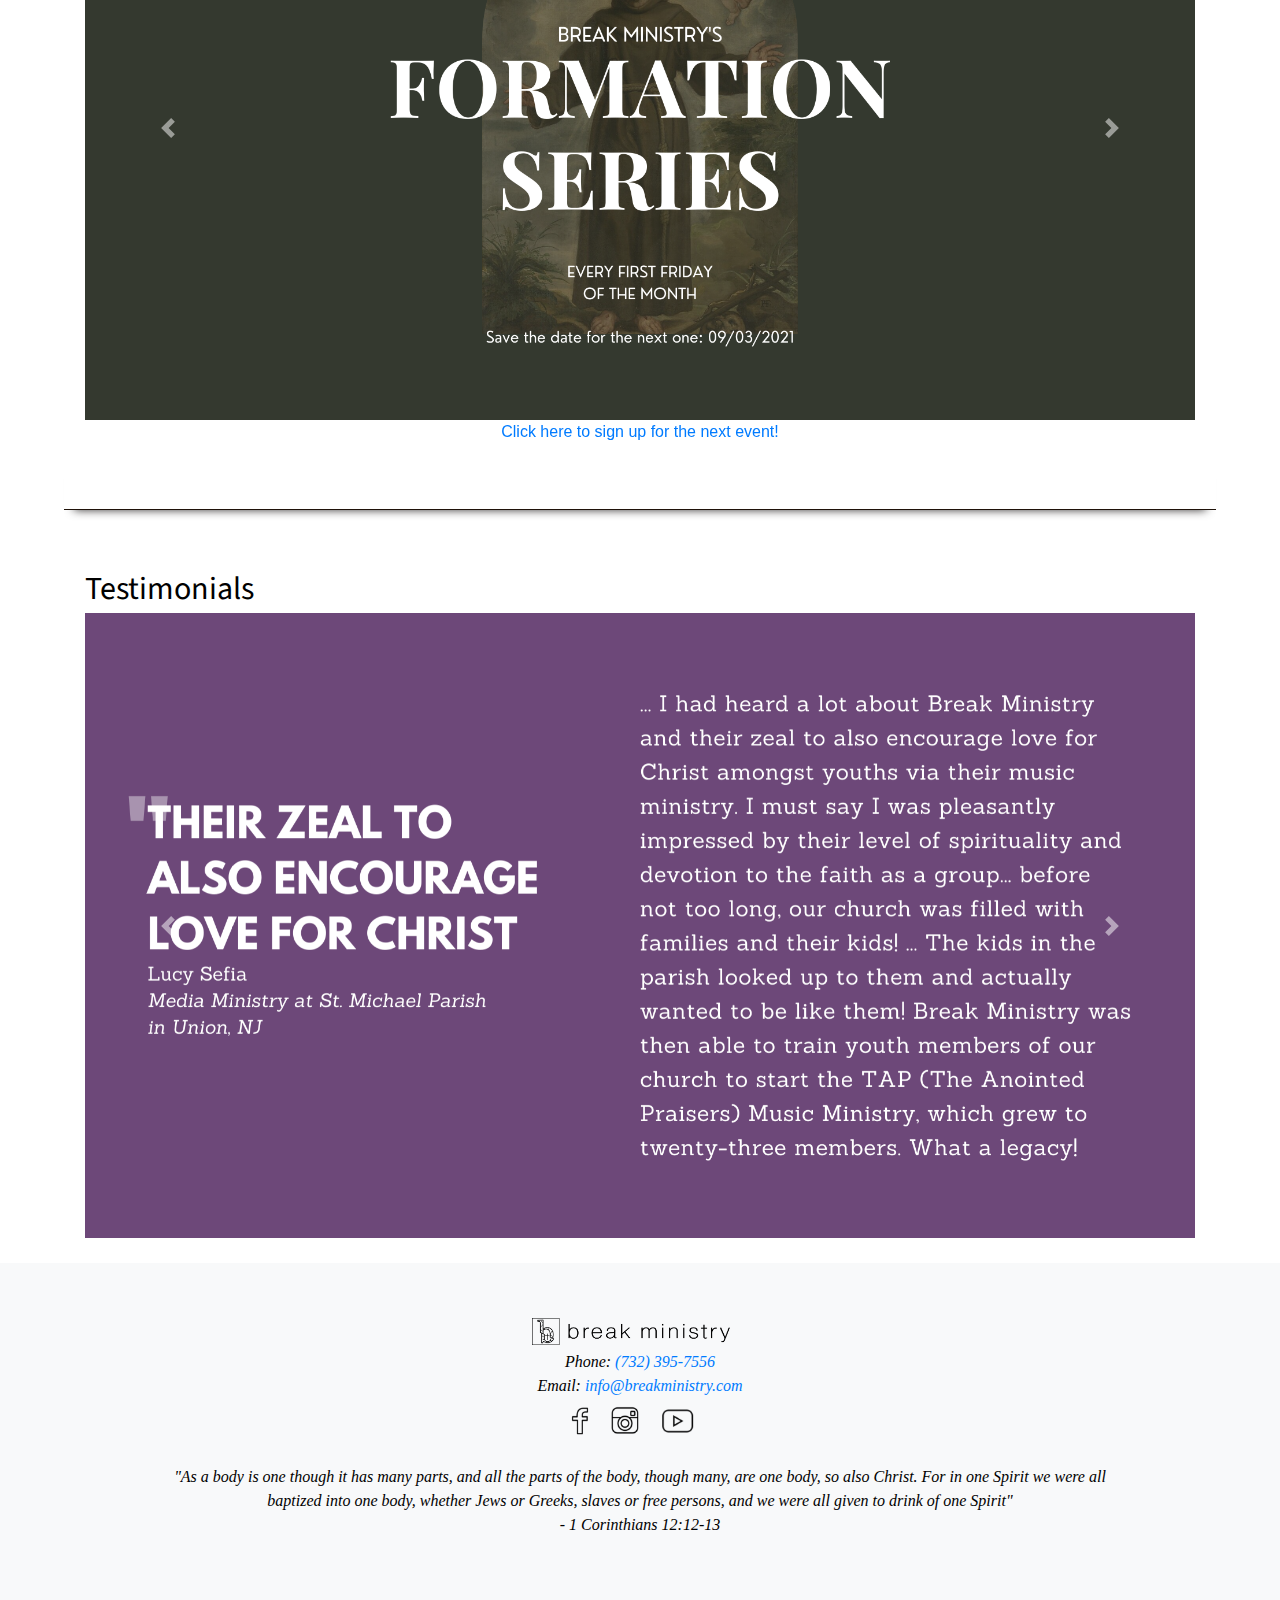
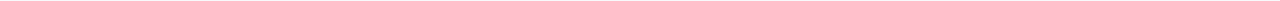
==== commit c2645cbc: "changed link color for banner" ====
--- a/index.html
+++ b/index.html
@@ -80,7 +80,7 @@
   <!-- <button id="myBtn">Open Modal</button> -->
   <div id="banner">
     <!-- <p id="announcetitle">Faith Formation Series:</p> -->
-    <p id="announcetext">Sign up for our next Faith Formation Series <strong> <a href="https://breakministry.flocknote.com/signup/94237">here</a>!</strong> </p>
+    <p id="announcetext">Sign up for our next Faith Formation Series <strong> <a style="color:black;" href="https://breakministry.flocknote.com/signup/94237">here</a>!</strong> </p>
   </div>
   <!-- Make this a banner and fix the button-->
 
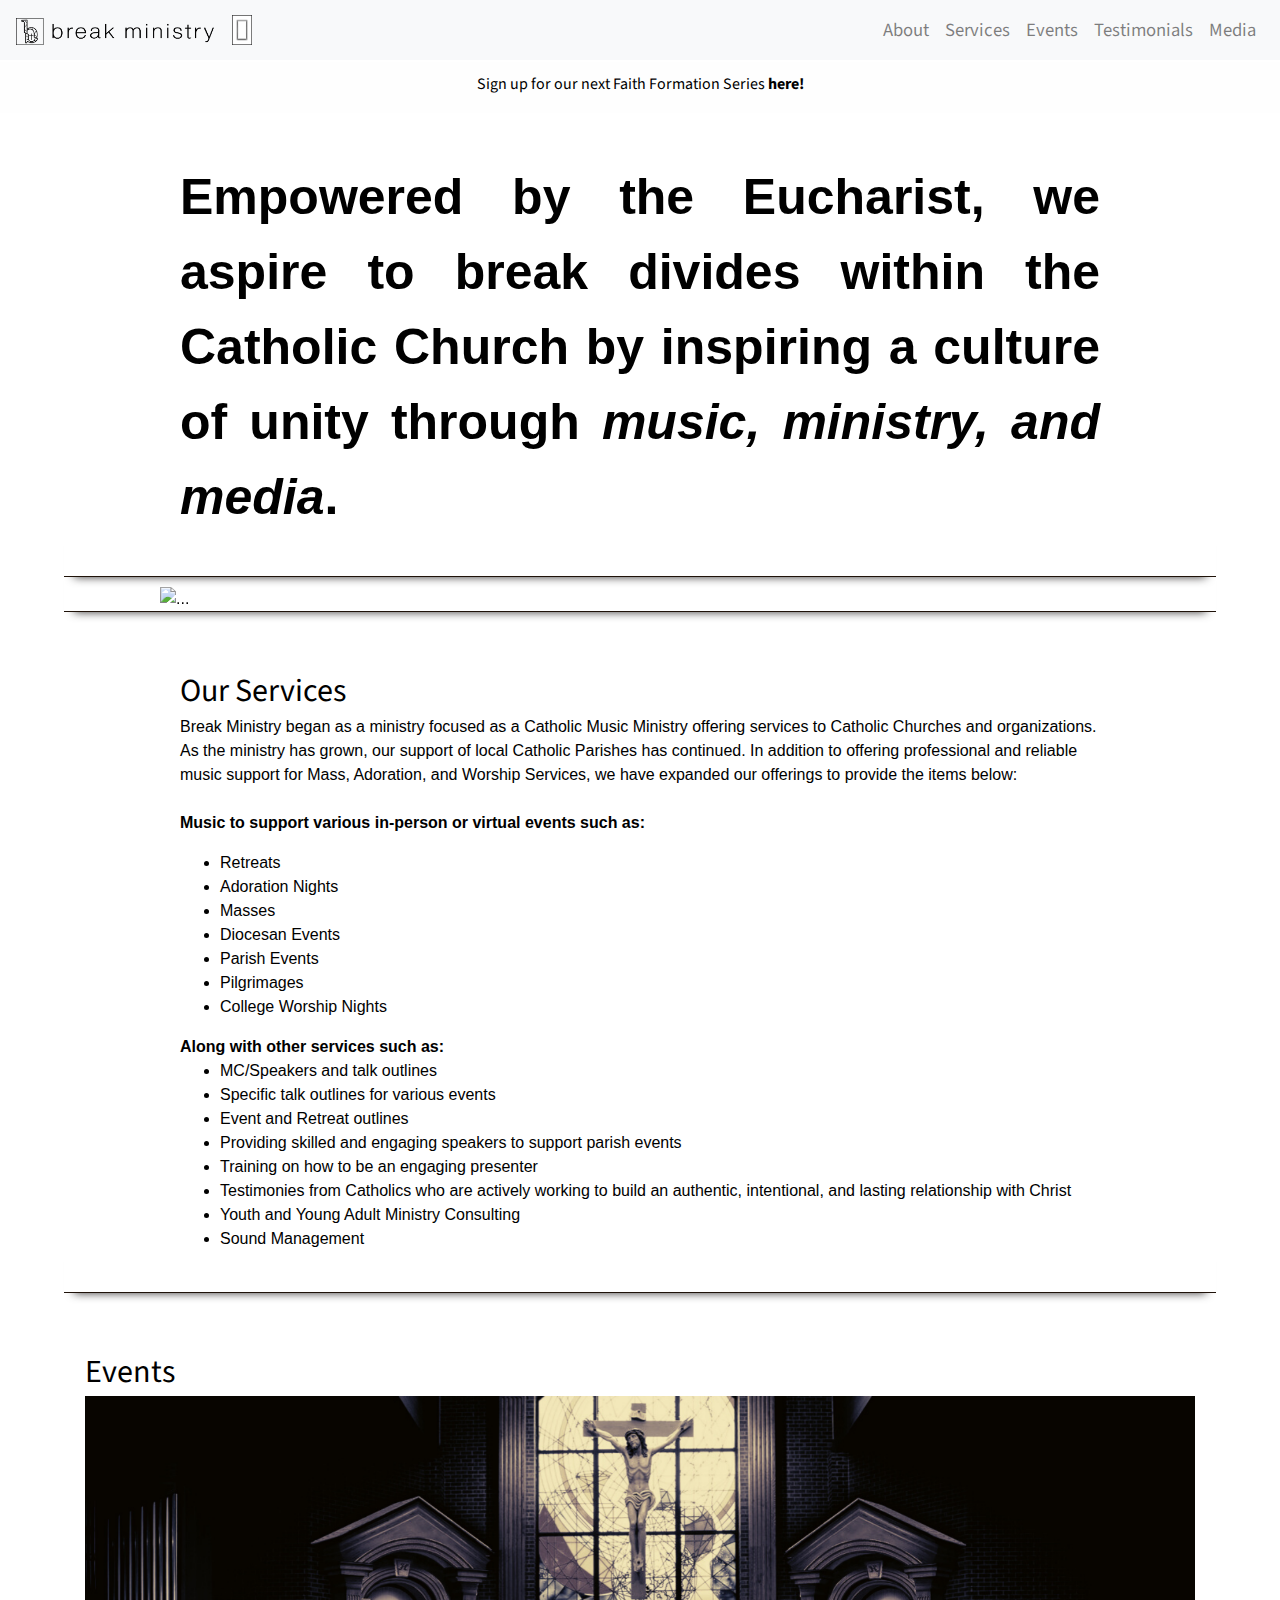
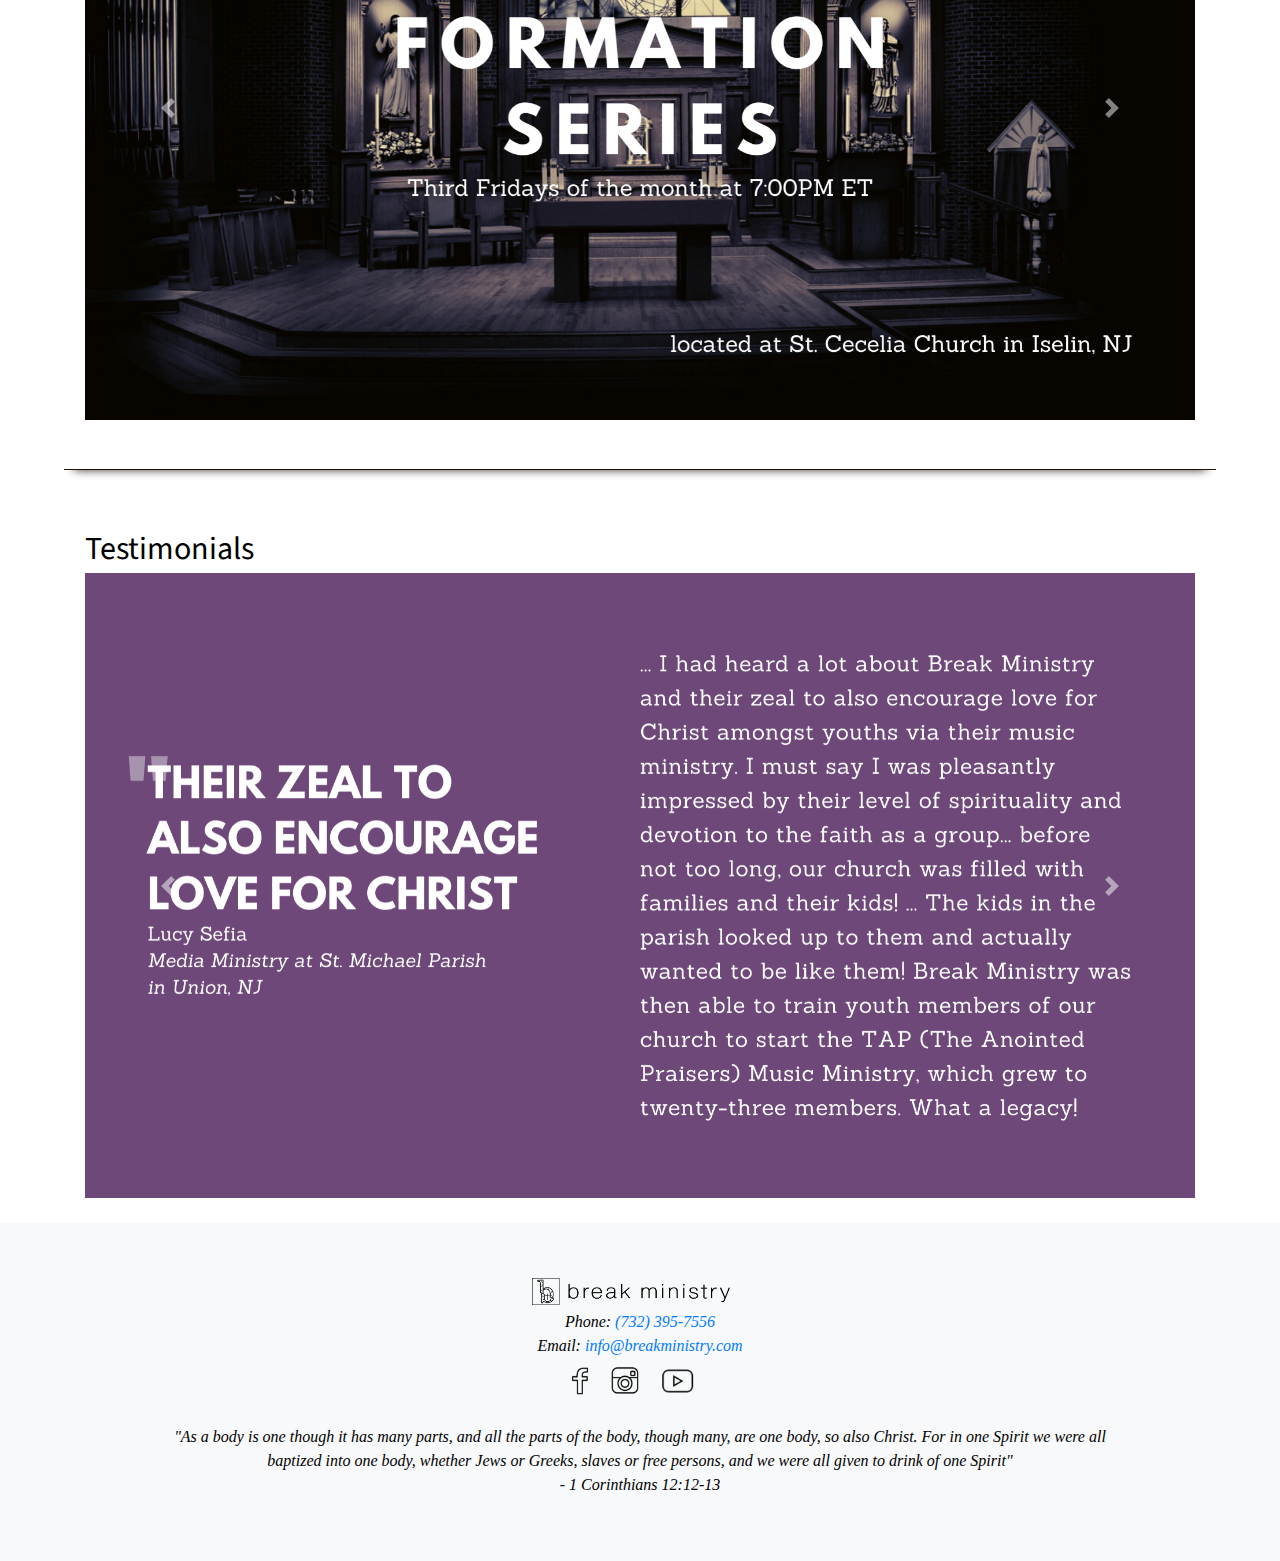
==== commit 732f142f: "updated events graphics and removed sign-ups" ====
--- a/index.html
+++ b/index.html
@@ -205,14 +205,20 @@
         <div id="carouselExampleControls2" class="carousel slide" data-ride="carousel">
           <div class="carousel-inner">
             <div class="carousel-item active">
-              <img src="static/images/Updated Faith Formation Series Graphic- Website.png" class="d-block mx-auto w-100"
+              <img src="static/images/formationSeries.png" class="d-block mx-auto w-100"
                 alt="...">
-              <p id="formation"> <a href="https://breakministry.flocknote.com/signup/84780" target="_blank">Click here
-                  to sign up for the next event!</a> </p>
+              <!-- <p id="formation"> <a href="https://breakministry.flocknote.com/signup/94237" target="_blank">Click here
+                  to sign up for the next event!</a> </p> -->
+            </div>
+            <div class="carousel-item">
+              <img src="static/images/ceciliaAdoMass.png" class="d-block mx-auto w-100"
+                alt="...">
+              <!-- <p id="formation"> <a href="https://breakministry.flocknote.com/signup/94237" target="_blank">Click here
+                  to sign up for the next event!</a> </p> -->
             </div>
             <div class="carousel-item">
               <img src="static/images/ceceliaMassGraphic.png" class="d-block mx-auto w-100" alt="...">
-              <p class="h5" id="flocksign" style="text-align: center;">To stay up to date and find out about our latest
+              <!-- <p class="h5" id="flocksign" style="text-align: center;">To stay up to date and find out about our latest
                 public events, sign up here:</p>
               <div id="events">
                 <form style="text-align: center;" method="post"
@@ -223,11 +229,11 @@
                   <input type="tel" name="mobile_phone" placeholder="Mobile Phone" />
                   <button class="submit" type="submit" value="submit">Sign Me Up</button>
                 </form>
-              </div>
+              </div> -->
             </div>
             <div class="carousel-item">
               <img src="static/images/jamesMassGraphic.png" class="d-block mx-auto w-100" alt="...">
-              <p class="h5" id="flocksign" style="text-align: center;">To stay up to date and find out about our latest
+              <!-- <p class="h5" id="flocksign" style="text-align: center;">To stay up to date and find out about our latest
                 public events, sign up here:</p>
               <div id="events">
                 <form style="text-align: center;" method="post"
@@ -238,11 +244,11 @@
                   <input type="tel" name="mobile_phone" placeholder="Mobile Phone" />
                   <button class="submit" type="submit" value="submit">Sign Me Up</button>
                 </form>
-              </div>
-            </div>
-            <!-- <div class="carousel-item">
-              <img src="static/images/Updated Prayer Hour Graphic- Website.png" class="d-block mx-auto w-100" alt="...">
-              <p class="h5" id="flocksign" style="text-align: center;">To stay up to date and find out about our latest public events, sign up here:</p>
+              </div> -->
+            </div>
+            <div class="carousel-item">
+              <img src="static/images/mensBibleStudy.png" class="d-block mx-auto w-100" alt="...">
+              <!-- <p class="h5" id="flocksign" style="text-align: center;">To stay up to date and find out about our latest public events, sign up here:</p>
               <div id="events">
                 <form style="text-align: center;" method="post" action="https://app.flocknote.com/group/561346/addToGroupFromOutside" target="_blank">
                   <input type="text" name="fname" placeholder="First Name" />
@@ -251,12 +257,12 @@
                   <input type="tel" name="mobile_phone" placeholder="Mobile Phone" />
                   <button class="submit" type="submit" value="submit">Sign Me Up</button>
                 </form>
-              </div>
-            </div> -->
-            <div class="carousel-item">
-              <img src="static/images/Updated Bible Studies Graphic- Website.png" class="d-block mx-auto w-100"
+              </div> -->
+            </div> 
+            <div class="carousel-item">
+              <img src="static/images/womensBibleStudy.png" class="d-block mx-auto w-100"
                 alt="...">
-              <p style="text-align: center; font-size: large; font-weight: bold;"> To sign up for Mens or Womens Bible
+              <!-- <p style="text-align: center; font-size: large; font-weight: bold;"> To sign up for Mens or Womens Bible
                 Study, sign up here!
               <form style="text-align: center;" method="post"
                 action="https://app.flocknote.com/group/447430/addToGroupFromOutside" target="_blank">
@@ -266,7 +272,7 @@
                 <input type="tel" name="mobile_phone" placeholder="Mobile Phone" />
                 <button type="submit" value="submit">Sign Me Up</button>
               </form>
-              </p>
+              </p> -->
             </div>
           </div>
           <a class="carousel-control-prev" href="#carouselExampleControls2" role="button" data-slide="prev">
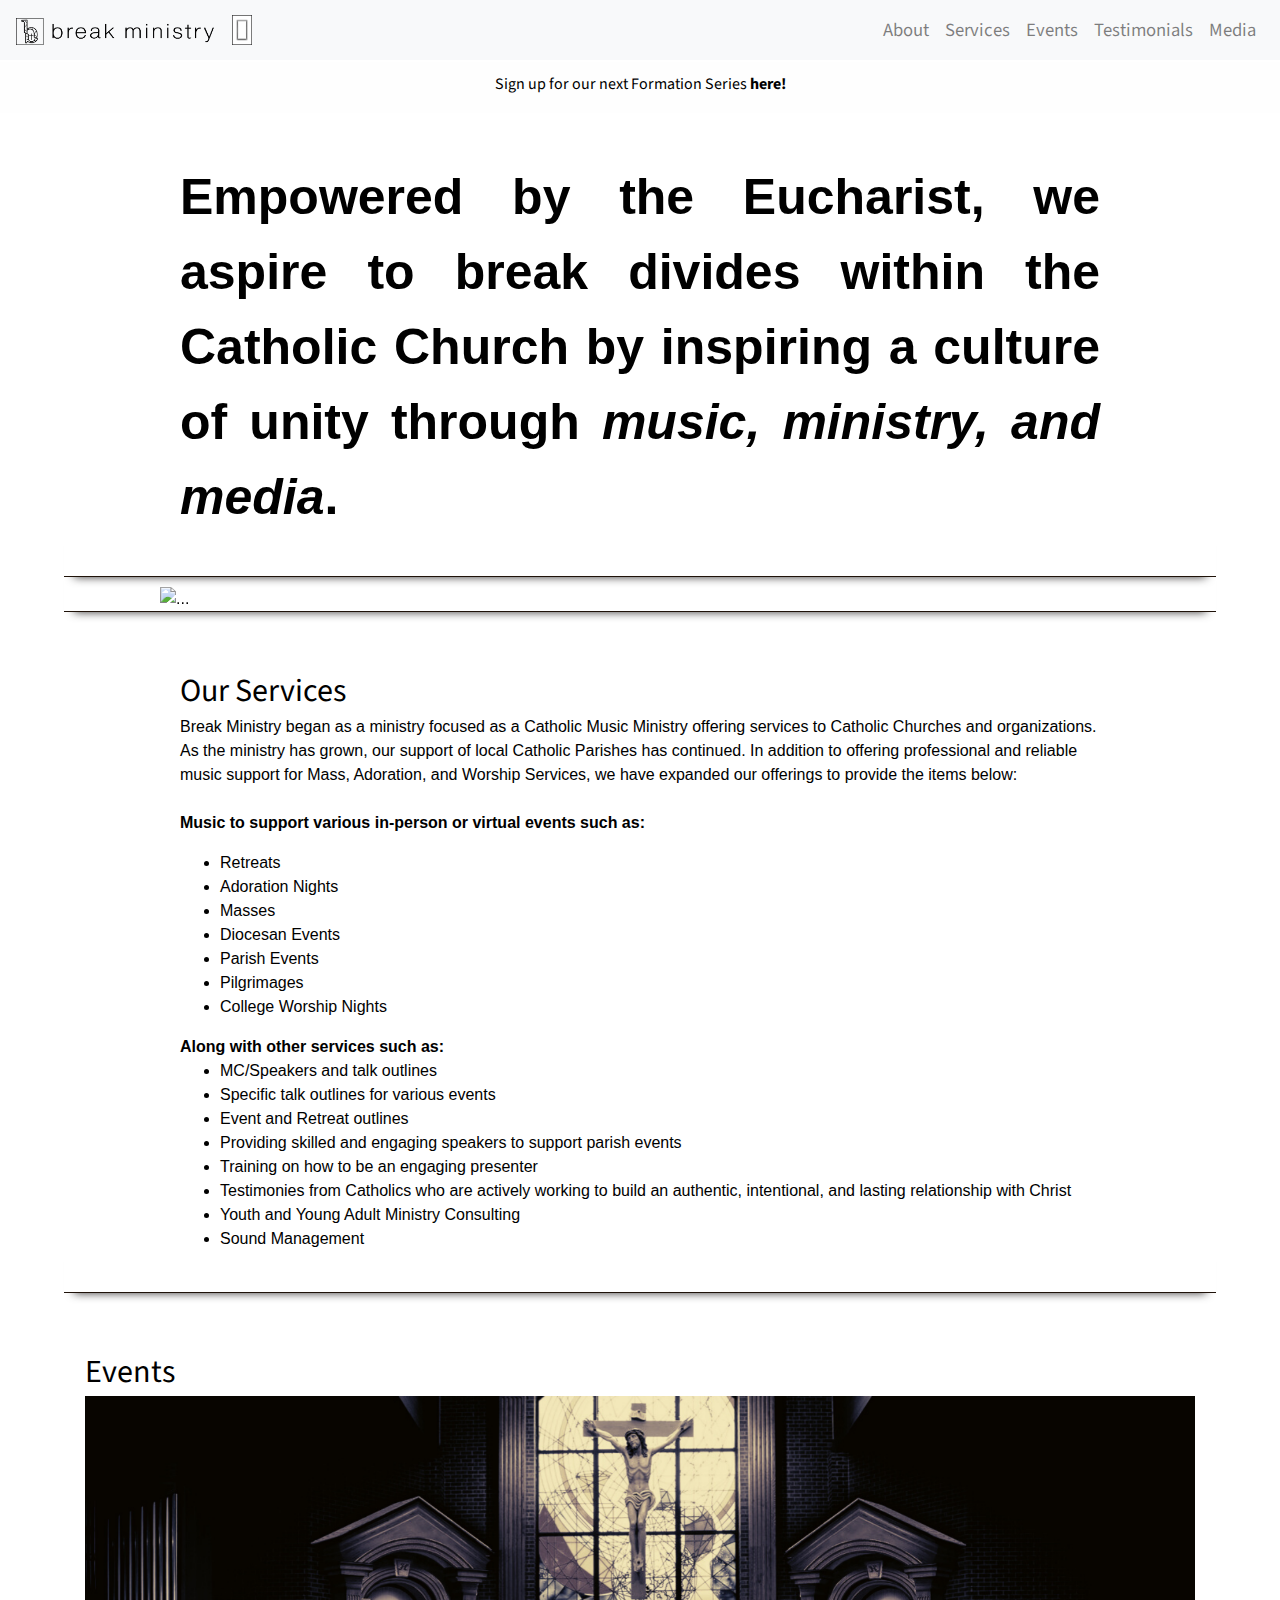
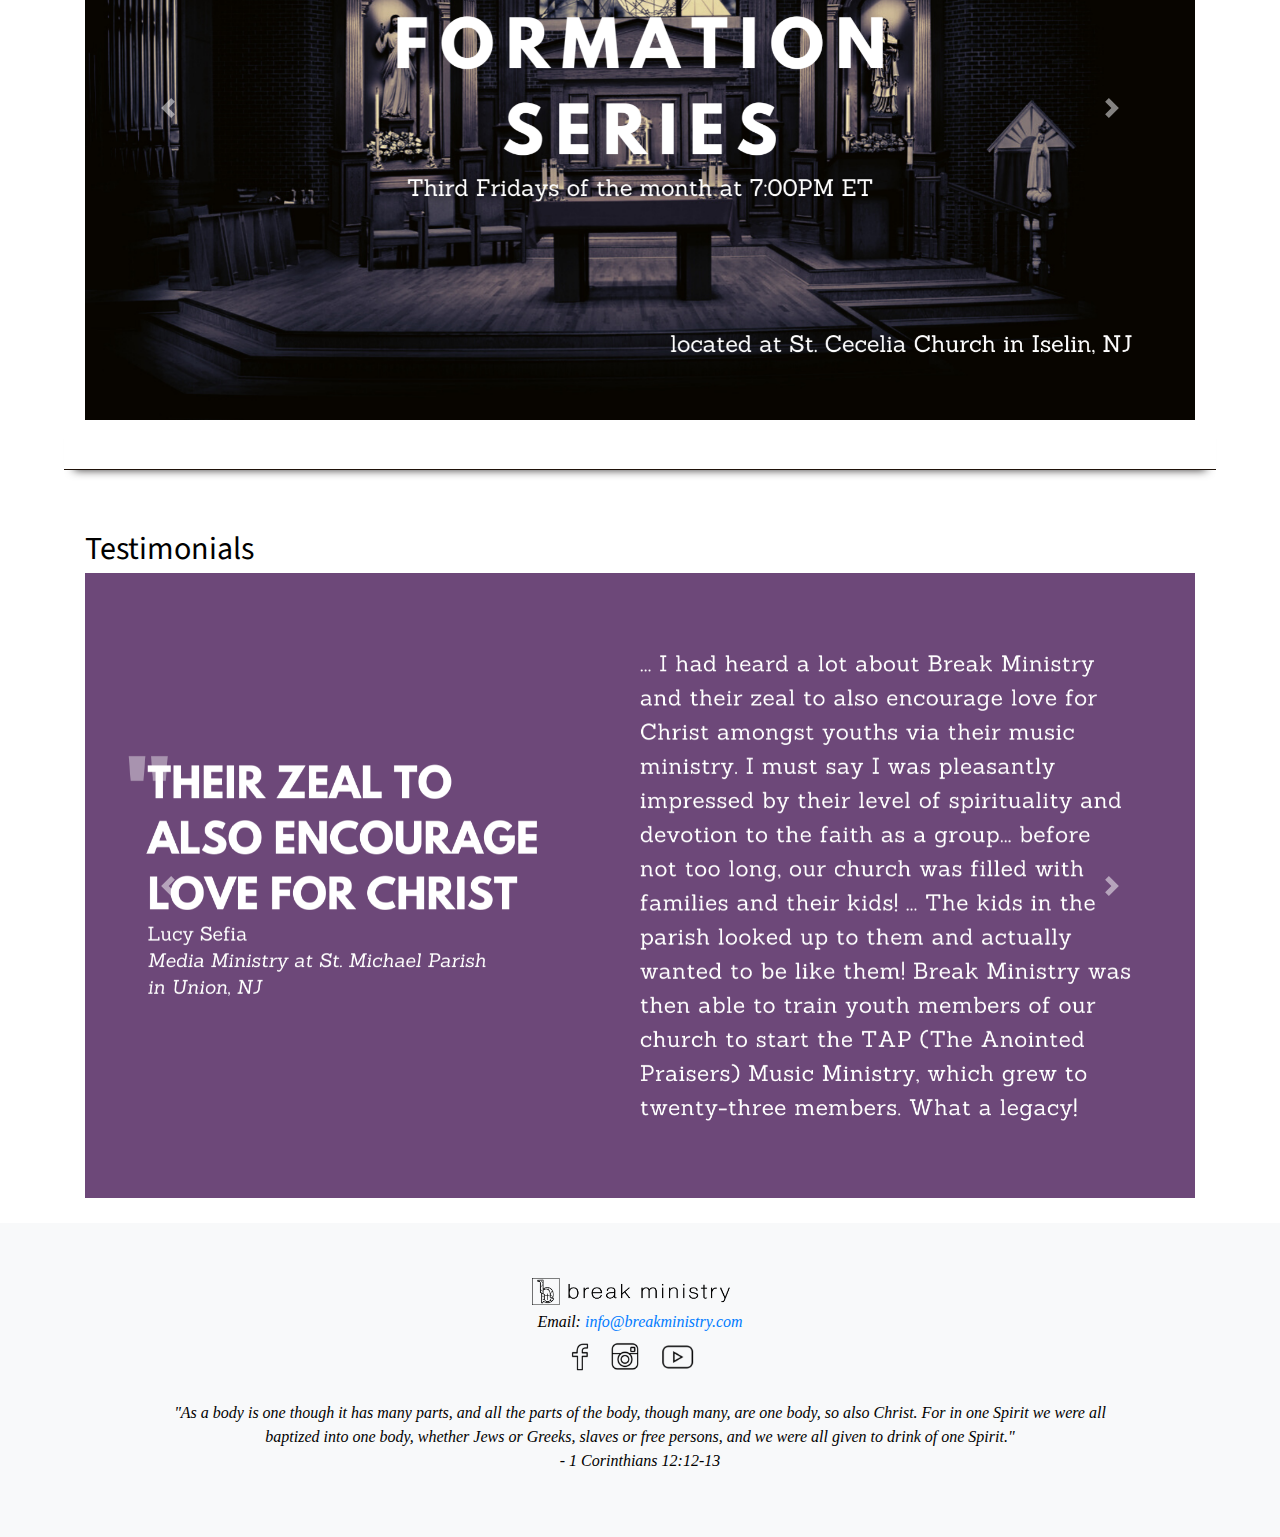
==== commit 53b88bcf: "Updated formation series link, added period to footer verse, removed phone number" ====
--- a/index.html
+++ b/index.html
@@ -80,7 +80,7 @@
   <!-- <button id="myBtn">Open Modal</button> -->
   <div id="banner">
     <!-- <p id="announcetitle">Faith Formation Series:</p> -->
-    <p id="announcetext">Sign up for our next Faith Formation Series <strong> <a style="color:black;" href="https://breakministry.flocknote.com/signup/94237">here</a>!</strong> </p>
+    <p id="announcetext">Sign up for our next Formation Series <strong> <a style="color:black;" href="https://breakministry.flocknote.com/signup/96002">here</a>!</strong> </p>
   </div>
   <!-- Make this a banner and fix the button-->
 
@@ -329,8 +329,8 @@
   <footer id="footer" class="bg-light">
     <a class="navbar-brand" href="index.html"><img id="breaklogo2" style="padding-top:50px;"
         src="static/images/Logo and one line.png" alt="Break Ministry" width="200px"></a>
-    <br>
-    Phone: <a href="tel:7323957556">(732) 395-7556</a>
+    <!-- <br>
+    Phone: <a href="tel:7323957556">(732) 395-7556</a> -->
     <br>
     Email: <a href='mailto:info@breakministry.com'>info@breakministry.com</a>
     <br>
@@ -350,7 +350,7 @@
       - Ephesians 4:11-13 -->
       "As a body is one though it has many parts, and all the parts of the body,
       though many, are one body, so also Christ. For in one Spirit we were all baptized into one body,
-      whether Jews or Greeks, slaves or free persons, and we were all given to drink of one Spirit" <br>
+      whether Jews or Greeks, slaves or free persons, and we were all given to drink of one Spirit." <br>
       - 1 Corinthians 12:12-13
     </p>
     <br><br>
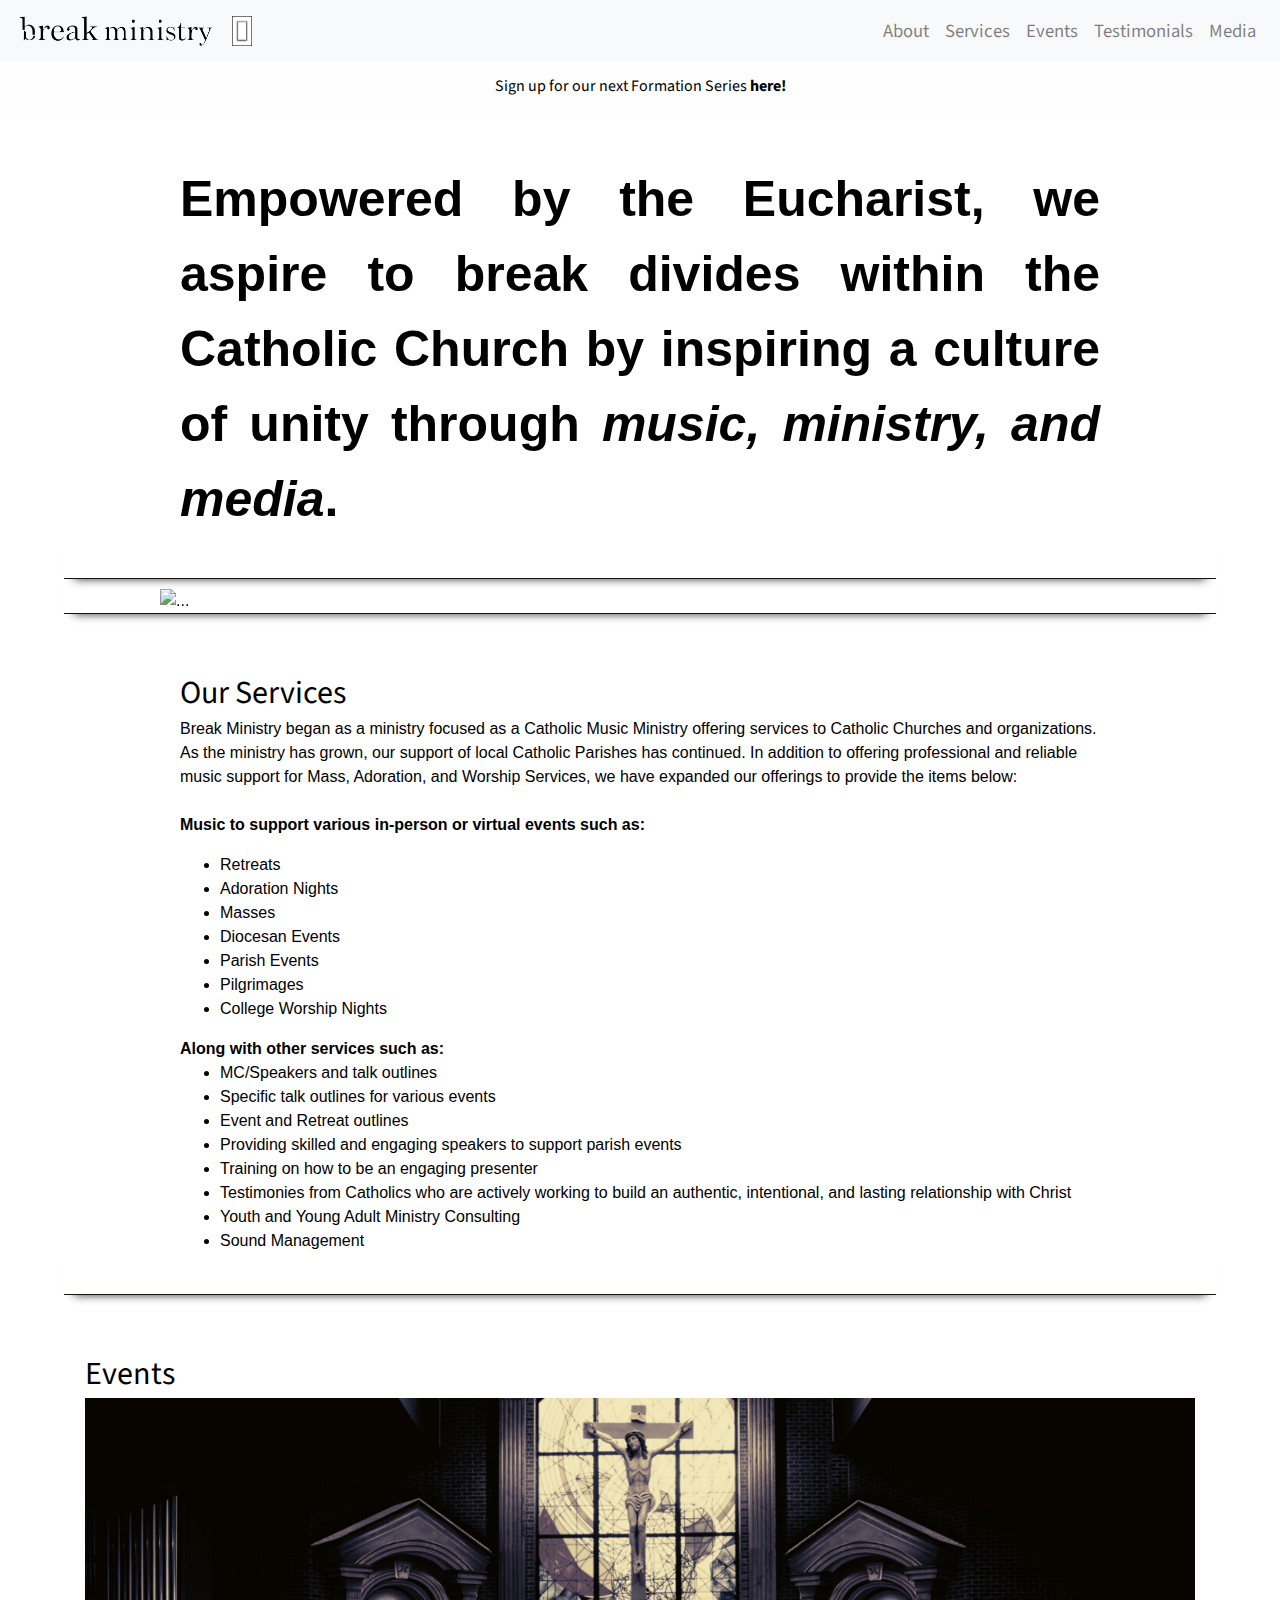
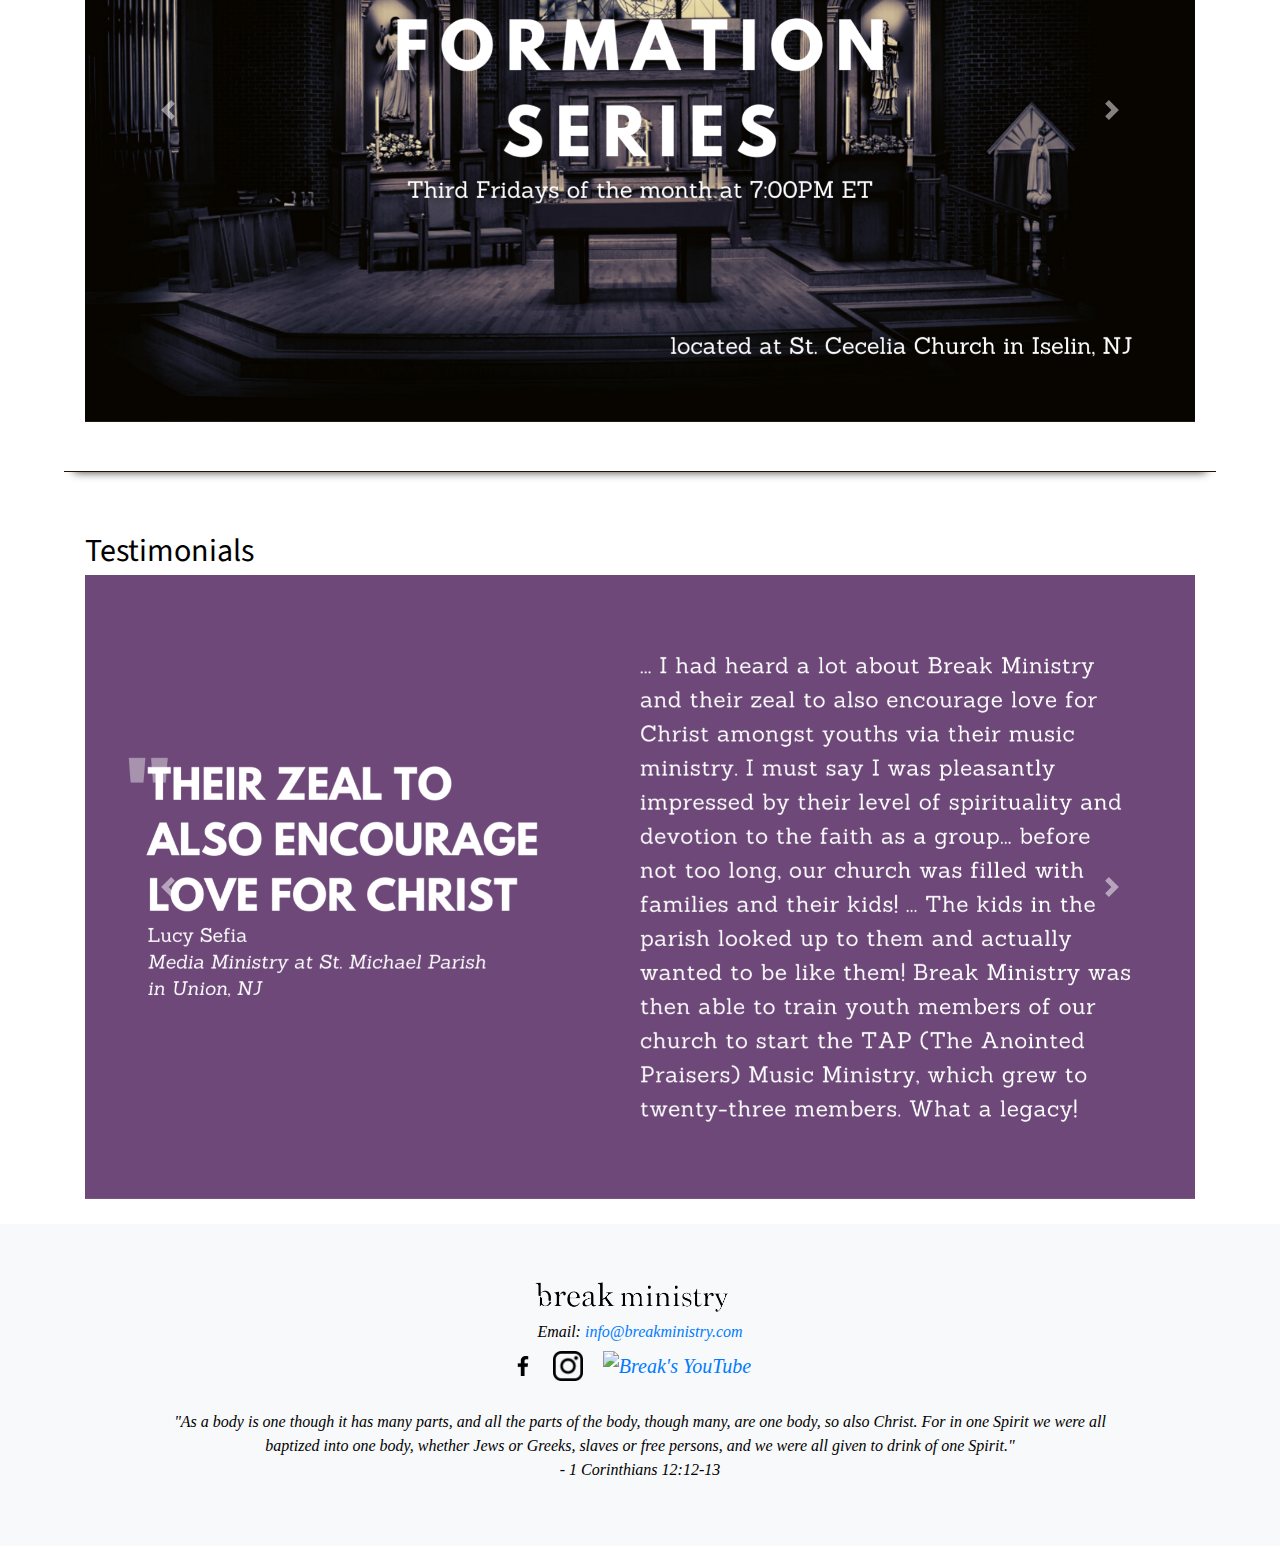
==== commit 301b7e1c: "Fixed broken YT icon" ====
--- a/index.html
+++ b/index.html
@@ -339,7 +339,7 @@
     <a class="navbar-brand" href="https://www.instagram.com/breakministry"><img src="static/images/Insta.png"
         alt="Break's Insta'" width="30px"></a>
     <a class="navbar-brand" href="https://www.youtube.com/channel/UCr5m-h4cPq2_lqvrQIplOww"><img
-        src="static/images/YouTube.png" alt="Break's YouTube'" width="35px"></a>
+        src="static/images/YouTube.png" alt="Break's YouTube" width="35px"></a>
     <br><br>
     <p>
       <!-- 
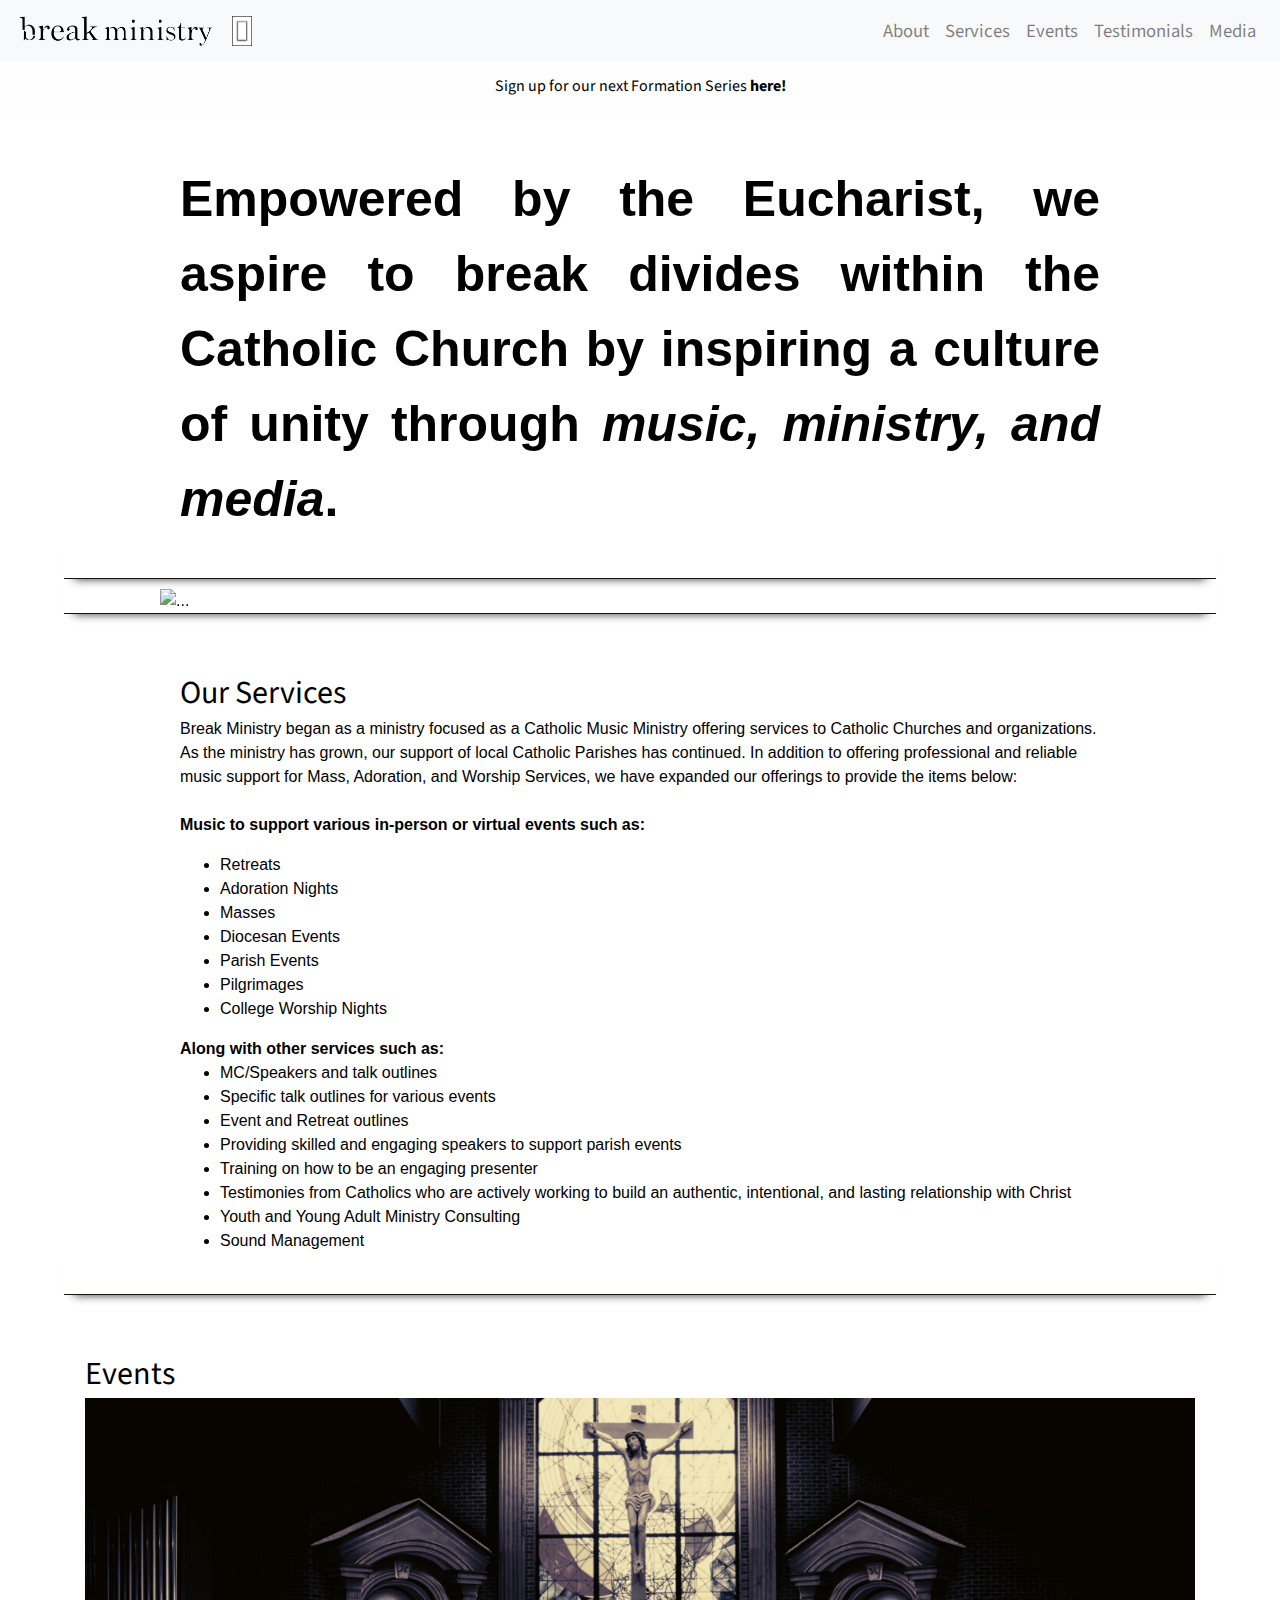
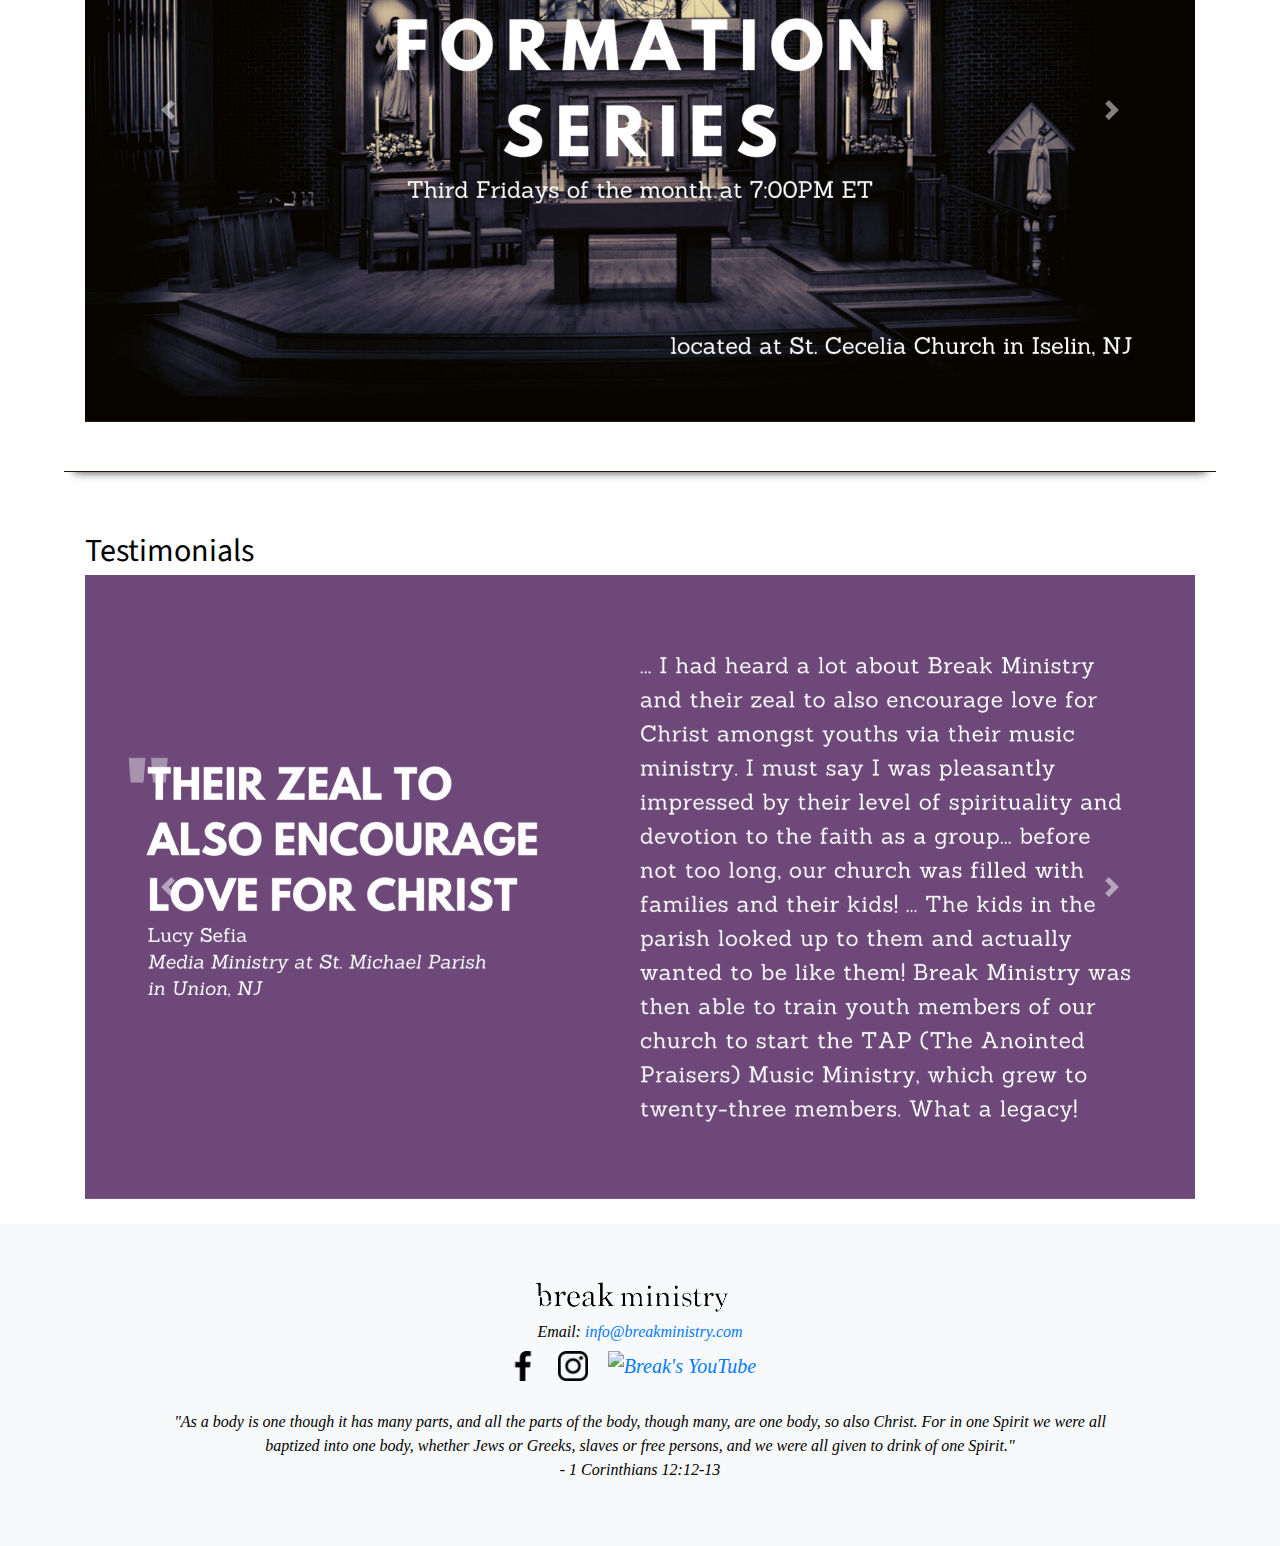
==== commit 302f7093: "Fixed icon scaling" ====
--- a/index.html
+++ b/index.html
@@ -335,11 +335,11 @@
     Email: <a href='mailto:info@breakministry.com'>info@breakministry.com</a>
     <br>
     <a class="navbar-brand" href="https://www.facebook.com/breakministry"><img src="static/images/Facebook.png"
-        alt="Break's Facebook'" width="20px"></a>
+        alt="Break's Facebook" width="30px"></a>
     <a class="navbar-brand" href="https://www.instagram.com/breakministry"><img src="static/images/Insta.png"
-        alt="Break's Insta'" width="30px"></a>
+        alt="Break's Insta" width="30px"></a>
     <a class="navbar-brand" href="https://www.youtube.com/channel/UCr5m-h4cPq2_lqvrQIplOww"><img
-        src="static/images/YouTube.png" alt="Break's YouTube" width="35px"></a>
+        src="static/images/YouTube.png" alt="Break's YouTube" width="30px"></a>
     <br><br>
     <p>
       <!-- 
